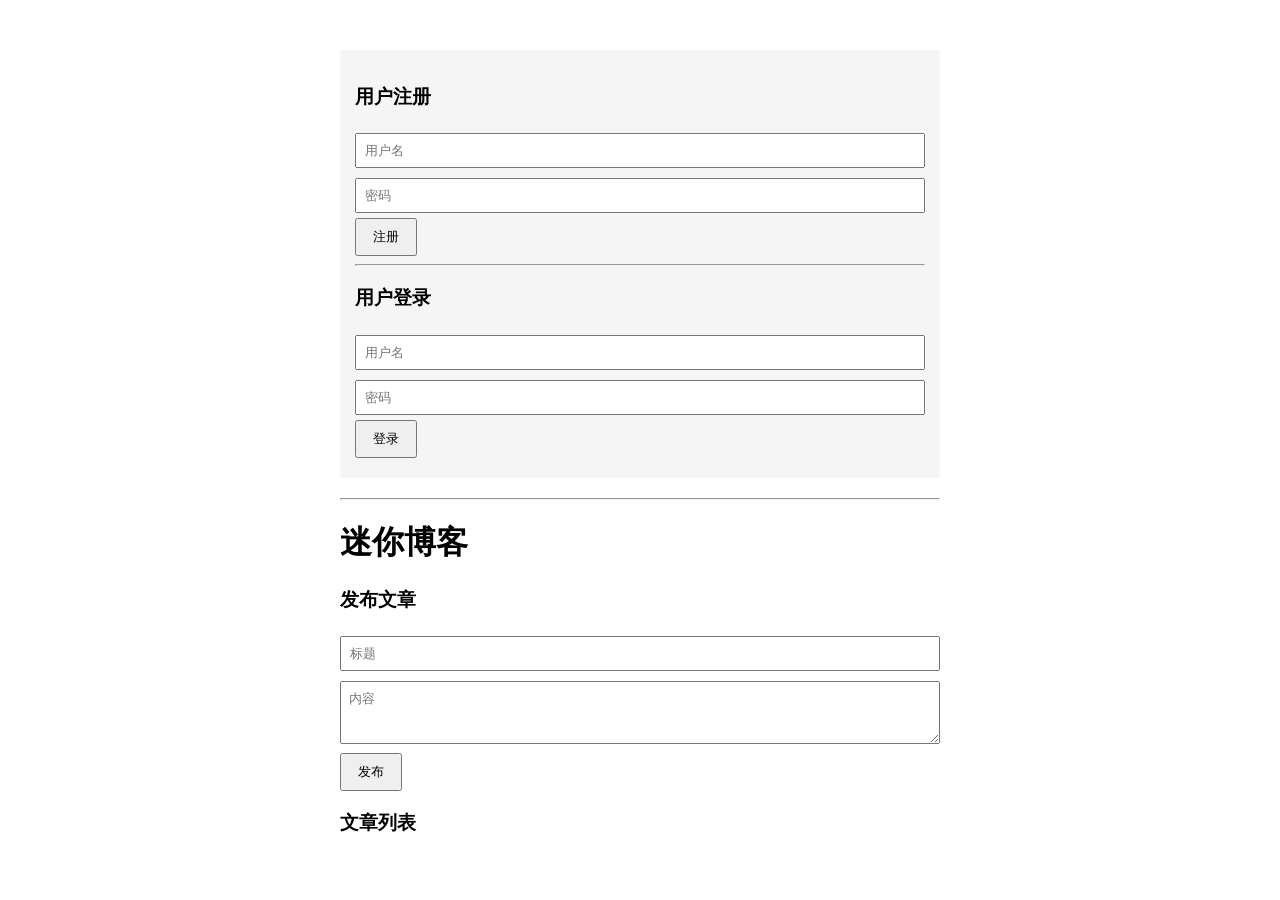
==== Fs/static/index.html @ 0d1f595a "加入了一个测试前端" ====
<!DOCTYPE html>
<html lang="zh">
<head>
    <meta charset="UTF-8">
    <title>迷你博客</title>
    <style>
        body { font-family: sans-serif; max-width: 600px; margin: 50px auto; padding: 0 20px; }
        input, textarea { width: 100%; padding: 8px; margin: 5px 0; box-sizing: border-box; }
        button { padding: 8px 16px; cursor: pointer; margin-right: 5px; }
        .post { border: 1px solid #ddd; padding: 10px; margin: 10px 0; border-radius: 4px; }
        .post h3 { margin: 0 0 5px; }
        #auth-box { background: #f5f5f5; padding: 15px; border-radius: 4px; margin-bottom: 20px; }
        .msg { font-size: 14px; margin: 5px 0; }
    </style>
</head>
<body>
    <!-- 未登录显示 -->
    <div id="auth-box">
        <h3>用户注册</h3>
        <input id="reg_username" placeholder="用户名">
        <input id="reg_password" type="password" placeholder="密码">
        <button onclick="register()">注册</button>
        <p id="reg_msg" class="msg"></p>

        <hr>

        <h3>用户登录</h3>
        <input id="login_username" placeholder="用户名">
        <input id="login_password" type="password" placeholder="密码">
        <button onclick="login()">登录</button>
        <p id="login_msg" class="msg"></p>
    </div>

    <!-- 已登录显示 -->
    <div id="user-box" style="display: none;">
        <p>欢迎，<span id="current_user"></span>！
        <button onclick="logout()">退出</button></p>
    </div>

    <hr>

    <h1>迷你博客</h1>
    <h3>发布文章</h3>
    <input id="title" placeholder="标题">
    <textarea id="content" placeholder="内容" rows="3"></textarea>
    <button onclick="createPost()">发布</button>

    <h3>文章列表</h3>
    <div id="posts"></div>

    <script>
        const API = "http://127.0.0.1:8000";

        // ========== 注册 ==========
        async function register() {
            const username = document.getElementById("reg_username").value;
            const password = document.getElementById("reg_password").value;

            const res = await fetch(`${API}/register`, {
                method: "POST",
                headers: { "Content-Type": "application/json" },
                body: JSON.stringify({ username, password })
            });

            const data = await res.json();
            const msg = document.getElementById("reg_msg");

            if (res.ok) {
                msg.style.color = "green";
                msg.innerText = "注册成功，请登录";
            } else {
                msg.style.color = "red";
                msg.innerText = data.detail || "注册失败";
            }
        }

        // ========== 登录 ==========
        async function login() {
            const username = document.getElementById("login_username").value;
            const password = document.getElementById("login_password").value;

            // OAuth2 标准格式：form-urlencoded
            const formData = new URLSearchParams();
            formData.append("username", username);
            formData.append("password", password);

            const res = await fetch(`${API}/login`, {
                method: "POST",
                headers: { "Content-Type": "application/x-www-form-urlencoded" },
                body: formData
            });

            const data = await res.json();
            const msg = document.getElementById("login_msg");

            if (res.ok) {
                localStorage.setItem("token", data.access_token);
                localStorage.setItem("username", username);
                showUser(username);
                msg.style.color = "green";
                msg.innerText = "登录成功";
            } else {
                msg.style.color = "red";
                msg.innerText = data.detail || "登录失败";
            }
        }

        // ========== 退出 ==========
        function logout() {
            localStorage.removeItem("token");
            localStorage.removeItem("username");
            location.reload();
        }

        // ========== 显示登录状态 ==========
        function showUser(username) {
            document.getElementById("auth-box").style.display = "none";
            document.getElementById("user-box").style.display = "block";
            document.getElementById("current_user").innerText = username;
        }

        // ========== 发布文章（带 Token） ==========
        async function createPost() {
            const token = localStorage.getItem("token");
            if (!token) {
                alert("请先登录");
                return;
            }

            const title = document.getElementById("title").value;
            const content = document.getElementById("content").value;

            const res = await fetch(`${API}/posts`, {
                method: "POST",
                headers: {
                    "Content-Type": "application/json",
                    "Authorization": `Bearer ${token}`
                },
                body: JSON.stringify({ title, content })
            });

            if (res.ok) {
                document.getElementById("title").value = "";
                document.getElementById("content").value = "";
                loadPosts();
            } else {
                const data = await res.json();
                alert("发布失败：" + (data.detail || "未知错误"));
            }
        }

        // ========== 获取文章列表 ==========
        async function loadPosts() {
            const res = await fetch(`${API}/posts`);
            const posts = await res.json();
            const html = posts.map(p => `
                <div class="post">
                    <h3>${p.title}</h3>
                    <p>${p.content}</p>
                    <small>ID: ${p.id}</small>
                </div>
            `).join("");
            document.getElementById("posts").innerHTML = html || "<p>暂无文章</p>";
        }

        // 页面加载时检查登录状态
        const savedUser = localStorage.getItem("username");
        if (savedUser) {
            showUser(savedUser);
        }

        // 加载文章
        loadPosts();
    </script>
</body>
</html>
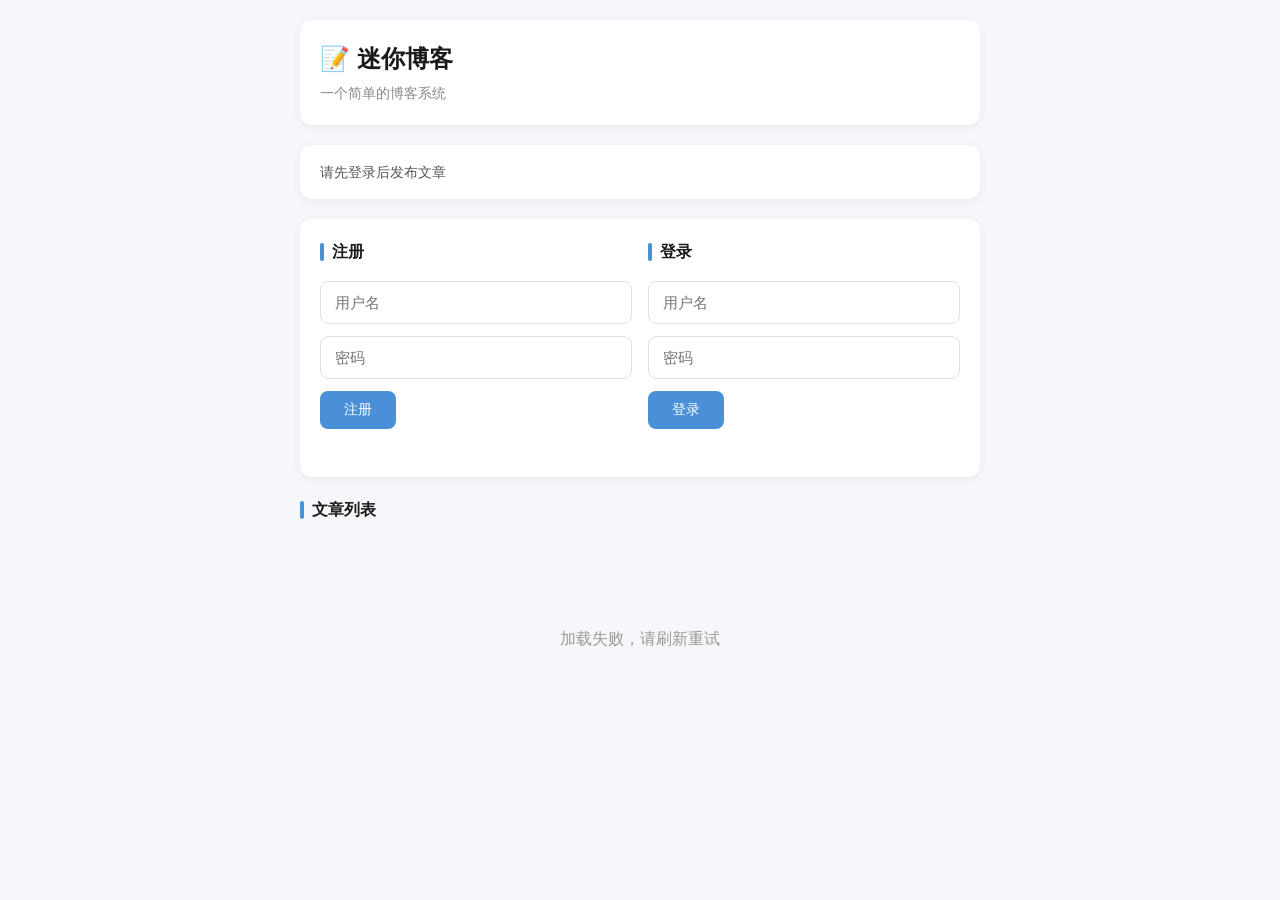
==== commit 4831b588: "更新前端" ====
--- a/Fs/static/index.html
+++ b/Fs/static/index.html
@@ -2,106 +2,379 @@
 <html lang="zh">
 <head>
     <meta charset="UTF-8">
+    <meta name="viewport" content="width=device-width, initial-scale=1.0">
     <title>迷你博客</title>
     <style>
-        body { font-family: sans-serif; max-width: 600px; margin: 50px auto; padding: 0 20px; }
-        input, textarea { width: 100%; padding: 8px; margin: 5px 0; box-sizing: border-box; }
-        button { padding: 8px 16px; cursor: pointer; margin-right: 5px; }
-        .post { border: 1px solid #ddd; padding: 10px; margin: 10px 0; border-radius: 4px; }
-        .post h3 { margin: 0 0 5px; }
-        #auth-box { background: #f5f5f5; padding: 15px; border-radius: 4px; margin-bottom: 20px; }
-        .msg { font-size: 14px; margin: 5px 0; }
+        * { margin: 0; padding: 0; box-sizing: border-box; }
+
+        body {
+            font-family: -apple-system, BlinkMacSystemFont, "Segoe UI", Roboto, sans-serif;
+            background: #f5f7fa;
+            color: #333;
+            line-height: 1.6;
+        }
+
+        .container {
+            max-width: 720px;
+            margin: 0 auto;
+            padding: 20px;
+        }
+
+        /* 头部 */
+        header {
+            background: #fff;
+            border-radius: 12px;
+            padding: 20px;
+            margin-bottom: 20px;
+            box-shadow: 0 2px 8px rgba(0,0,0,0.06);
+        }
+
+        header h1 {
+            font-size: 24px;
+            color: #1a1a1a;
+            margin-bottom: 4px;
+        }
+
+        header p {
+            color: #888;
+            font-size: 14px;
+        }
+
+        /* 用户区域 */
+        .user-bar {
+            background: #fff;
+            border-radius: 12px;
+            padding: 16px 20px;
+            margin-bottom: 20px;
+            box-shadow: 0 2px 8px rgba(0,0,0,0.06);
+            display: flex;
+            justify-content: space-between;
+            align-items: center;
+        }
+
+        .user-info {
+            color: #555;
+            font-size: 14px;
+        }
+
+        .user-info span {
+            font-weight: 600;
+            color: #333;
+        }
+
+        /* 表单卡片 */
+        .card {
+            background: #fff;
+            border-radius: 12px;
+            padding: 20px;
+            margin-bottom: 20px;
+            box-shadow: 0 2px 8px rgba(0,0,0,0.06);
+        }
+
+        .card h3 {
+            font-size: 16px;
+            margin-bottom: 16px;
+            color: #1a1a1a;
+            display: flex;
+            align-items: center;
+            gap: 8px;
+        }
+
+        .card h3::before {
+            content: "";
+            display: inline-block;
+            width: 4px;
+            height: 18px;
+            background: #4a90d9;
+            border-radius: 2px;
+        }
+
+        input, textarea {
+            width: 100%;
+            padding: 12px 14px;
+            border: 1px solid #e0e0e0;
+            border-radius: 8px;
+            font-size: 15px;
+            margin-bottom: 12px;
+            transition: border-color 0.2s;
+        }
+
+        input:focus, textarea:focus {
+            outline: none;
+            border-color: #4a90d9;
+        }
+
+        textarea {
+            resize: vertical;
+            min-height: 80px;
+        }
+
+        .btn {
+            padding: 10px 24px;
+            border: none;
+            border-radius: 8px;
+            font-size: 14px;
+            cursor: pointer;
+            transition: all 0.2s;
+        }
+
+        .btn-primary {
+            background: #4a90d9;
+            color: #fff;
+        }
+
+        .btn-primary:hover {
+            background: #3a7bc8;
+        }
+
+        .btn-danger {
+            background: #fff;
+            color: #e74c3c;
+            border: 1px solid #e0e0e0;
+        }
+
+        .btn-danger:hover {
+            background: #fdf2f2;
+            border-color: #e74c3c;
+        }
+
+        .btn-small {
+            padding: 6px 14px;
+            font-size: 13px;
+        }
+
+        .msg {
+            font-size: 13px;
+            margin-top: 8px;
+            min-height: 20px;
+        }
+
+        .msg.success { color: #27ae60; }
+        .msg.error { color: #e74c3c; }
+
+        /* 双栏表单 */
+        .form-row {
+            display: grid;
+            grid-template-columns: 1fr 1fr;
+            gap: 16px;
+        }
+
+        @media (max-width: 480px) {
+            .form-row { grid-template-columns: 1fr; }
+        }
+
+        /* 文章列表 */
+        .post {
+            background: #fff;
+            border-radius: 12px;
+            padding: 20px;
+            margin-bottom: 16px;
+            box-shadow: 0 2px 8px rgba(0,0,0,0.06);
+            transition: transform 0.15s, box-shadow 0.15s;
+        }
+
+        .post:hover {
+            transform: translateY(-2px);
+            box-shadow: 0 4px 16px rgba(0,0,0,0.1);
+        }
+
+        .post-header {
+            display: flex;
+            justify-content: space-between;
+            align-items: flex-start;
+            margin-bottom: 10px;
+        }
+
+        .post-title {
+            font-size: 18px;
+            font-weight: 600;
+            color: #1a1a1a;
+            line-height: 1.4;
+        }
+
+        .post-content {
+            color: #555;
+            font-size: 15px;
+            line-height: 1.7;
+            margin-bottom: 12px;
+        }
+
+        .post-meta {
+            display: flex;
+            justify-content: space-between;
+            align-items: center;
+            font-size: 13px;
+            color: #999;
+        }
+
+        .empty {
+            text-align: center;
+            padding: 60px 20px;
+            color: #999;
+        }
+
+        .empty-icon {
+            font-size: 48px;
+            margin-bottom: 12px;
+        }
+
+        /* 隐藏 */
+        .hidden { display: none !important; }
     </style>
 </head>
 <body>
-    <!-- 未登录显示 -->
-    <div id="auth-box">
-        <h3>用户注册</h3>
-        <input id="reg_username" placeholder="用户名">
-        <input id="reg_password" type="password" placeholder="密码">
-        <button onclick="register()">注册</button>
-        <p id="reg_msg" class="msg"></p>
-
-        <hr>
-
-        <h3>用户登录</h3>
-        <input id="login_username" placeholder="用户名">
-        <input id="login_password" type="password" placeholder="密码">
-        <button onclick="login()">登录</button>
-        <p id="login_msg" class="msg"></p>
+    <div class="container">
+        <!-- 头部 -->
+        <header>
+            <h1>📝 迷你博客</h1>
+            <p>一个简单的博客系统</p>
+        </header>
+
+        <!-- 用户状态栏 -->
+        <div class="user-bar" id="user-bar">
+            <div class="user-info" id="user-info">
+                请先登录后发布文章
+            </div>
+            <div>
+                <button class="btn btn-danger btn-small hidden" id="btn-logout" onclick="logout()">退出</button>
+            </div>
+        </div>
+
+        <!-- 注册/登录 -->
+        <div class="card" id="auth-card">
+            <div class="form-row">
+                <div>
+                    <h3>注册</h3>
+                    <input id="reg-username" placeholder="用户名">
+                    <input id="reg-password" type="password" placeholder="密码">
+                    <button class="btn btn-primary" onclick="register()">注册</button>
+                    <p class="msg" id="reg-msg"></p>
+                </div>
+                <div>
+                    <h3>登录</h3>
+                    <input id="login-username" placeholder="用户名">
+                    <input id="login-password" type="password" placeholder="密码">
+                    <button class="btn btn-primary" onclick="login()">登录</button>
+                    <p class="msg" id="login-msg"></p>
+                </div>
+            </div>
+        </div>
+
+        <!-- 发布文章 -->
+        <div class="card hidden" id="post-card">
+            <h3>发布文章</h3>
+            <input id="post-title" placeholder="文章标题">
+            <textarea id="post-content" placeholder="文章内容..."></textarea>
+            <button class="btn btn-primary" onclick="createPost()">发布</button>
+        </div>
+
+        <!-- 文章列表 -->
+        <div>
+            <div class="card" style="background: transparent; box-shadow: none; padding: 0 0 8px;">
+                <h3>文章列表</h3>
+            </div>
+            <div id="posts"></div>
+        </div>
     </div>
-
-    <!-- 已登录显示 -->
-    <div id="user-box" style="display: none;">
-        <p>欢迎，<span id="current_user"></span>！
-        <button onclick="logout()">退出</button></p>
-    </div>
-
-    <hr>
-
-    <h1>迷你博客</h1>
-    <h3>发布文章</h3>
-    <input id="title" placeholder="标题">
-    <textarea id="content" placeholder="内容" rows="3"></textarea>
-    <button onclick="createPost()">发布</button>
-
-    <h3>文章列表</h3>
-    <div id="posts"></div>
 
     <script>
         const API = "http://127.0.0.1:8000";
 
+        // ========== 工具函数 ==========
+        function $(id) { return document.getElementById(id); }
+
+        function showMsg(id, text, isError) {
+            const el = $(id);
+            el.textContent = text;
+            el.className = "msg " + (isError ? "error" : "success");
+        }
+
+        function getToken() { return localStorage.getItem("token"); }
+        function getUsername() { return localStorage.getItem("username"); }
+
+        // ========== 更新 UI 状态 ==========
+        function updateUI() {
+            const token = getToken();
+            const username = getUsername();
+
+            if (token && username) {
+                // 已登录
+                $("auth-card").classList.add("hidden");
+                $("post-card").classList.remove("hidden");
+                $("btn-logout").classList.remove("hidden");
+                $("user-info").innerHTML = `欢迎，<span>${username}</span>！`;
+            } else {
+                // 未登录
+                $("auth-card").classList.remove("hidden");
+                $("post-card").classList.add("hidden");
+                $("btn-logout").classList.add("hidden");
+                $("user-info").textContent = "请先登录后发布文章";
+            }
+        }
+
         // ========== 注册 ==========
         async function register() {
-            const username = document.getElementById("reg_username").value;
-            const password = document.getElementById("reg_password").value;
-
-            const res = await fetch(`${API}/register`, {
-                method: "POST",
-                headers: { "Content-Type": "application/json" },
-                body: JSON.stringify({ username, password })
-            });
-
-            const data = await res.json();
-            const msg = document.getElementById("reg_msg");
-
-            if (res.ok) {
-                msg.style.color = "green";
-                msg.innerText = "注册成功，请登录";
-            } else {
-                msg.style.color = "red";
-                msg.innerText = data.detail || "注册失败";
+            const username = $("reg-username").value.trim();
+            const password = $("reg-password").value;
+
+            if (!username || !password) {
+                showMsg("reg-msg", "请填写完整", true);
+                return;
+            }
+
+            try {
+                const res = await fetch(`${API}/register`, {
+                    method: "POST",
+                    headers: { "Content-Type": "application/json" },
+                    body: JSON.stringify({ username, password })
+                });
+                const data = await res.json();
+
+                if (res.ok) {
+                    showMsg("reg-msg", "注册成功，请登录", false);
+                    $("reg-username").value = "";
+                    $("reg-password").value = "";
+                } else {
+                    showMsg("reg-msg", data.detail || "注册失败", true);
+                }
+            } catch (e) {
+                showMsg("reg-msg", "网络错误", true);
             }
         }
 
         // ========== 登录 ==========
         async function login() {
-            const username = document.getElementById("login_username").value;
-            const password = document.getElementById("login_password").value;
-
-            // OAuth2 标准格式：form-urlencoded
-            const formData = new URLSearchParams();
-            formData.append("username", username);
-            formData.append("password", password);
-
-            const res = await fetch(`${API}/login`, {
-                method: "POST",
-                headers: { "Content-Type": "application/x-www-form-urlencoded" },
-                body: formData
-            });
-
-            const data = await res.json();
-            const msg = document.getElementById("login_msg");
-
-            if (res.ok) {
-                localStorage.setItem("token", data.access_token);
-                localStorage.setItem("username", username);
-                showUser(username);
-                msg.style.color = "green";
-                msg.innerText = "登录成功";
-            } else {
-                msg.style.color = "red";
-                msg.innerText = data.detail || "登录失败";
+            const username = $("login-username").value.trim();
+            const password = $("login-password").value;
+
+            if (!username || !password) {
+                showMsg("login-msg", "请填写完整", true);
+                return;
+            }
+
+            try {
+                const formData = new URLSearchParams();
+                formData.append("username", username);
+                formData.append("password", password);
+
+                const res = await fetch(`${API}/login`, {
+                    method: "POST",
+                    headers: { "Content-Type": "application/x-www-form-urlencoded" },
+                    body: formData
+                });
+                const data = await res.json();
+
+                if (res.ok) {
+                    localStorage.setItem("token", data.access_token);
+                    localStorage.setItem("username", username);
+                    showMsg("login-msg", "登录成功", false);
+                    updateUI();
+                    loadPosts();
+                } else {
+                    showMsg("login-msg", data.detail || "登录失败", true);
+                }
+            } catch (e) {
+                showMsg("login-msg", "网络错误", true);
             }
         }
 
@@ -109,67 +382,108 @@
         function logout() {
             localStorage.removeItem("token");
             localStorage.removeItem("username");
-            location.reload();
-        }
-
-        // ========== 显示登录状态 ==========
-        function showUser(username) {
-            document.getElementById("auth-box").style.display = "none";
-            document.getElementById("user-box").style.display = "block";
-            document.getElementById("current_user").innerText = username;
-        }
-
-        // ========== 发布文章（带 Token） ==========
+            updateUI();
+            loadPosts();
+        }
+
+        // ========== 发布文章 ==========
         async function createPost() {
-            const token = localStorage.getItem("token");
-            if (!token) {
-                alert("请先登录");
-                return;
-            }
-
-            const title = document.getElementById("title").value;
-            const content = document.getElementById("content").value;
-
-            const res = await fetch(`${API}/posts`, {
-                method: "POST",
-                headers: {
-                    "Content-Type": "application/json",
-                    "Authorization": `Bearer ${token}`
-                },
-                body: JSON.stringify({ title, content })
-            });
-
-            if (res.ok) {
-                document.getElementById("title").value = "";
-                document.getElementById("content").value = "";
-                loadPosts();
-            } else {
-                const data = await res.json();
-                alert("发布失败：" + (data.detail || "未知错误"));
-            }
-        }
-
-        // ========== 获取文章列表 ==========
+            const title = $("post-title").value.trim();
+            const content = $("post-content").value.trim();
+            const token = getToken();
+
+            if (!token) { alert("请先登录"); return; }
+            if (!title) { alert("请输入标题"); return; }
+
+            try {
+                const res = await fetch(`${API}/posts`, {
+                    method: "POST",
+                    headers: {
+                        "Content-Type": "application/json",
+                        "Authorization": `Bearer ${token}`
+                    },
+                    body: JSON.stringify({ title, content })
+                });
+
+                if (res.ok) {
+                    $("post-title").value = "";
+                    $("post-content").value = "";
+                    loadPosts();
+                } else {
+                    const data = await res.json();
+                    alert("发布失败：" + (data.detail || "未知错误"));
+                }
+            } catch (e) {
+                alert("网络错误");
+            }
+        }
+
+        // ========== 删除文章 ==========
+        async function deletePost(id) {
+            if (!confirm("确定删除这篇文章？")) return;
+            const token = getToken();
+            if (!token) { alert("请先登录"); return; }
+
+            try {
+                const res = await fetch(`${API}/posts/${id}`, {
+                    method: "DELETE",
+                    headers: { "Authorization": `Bearer ${token}` }
+                });
+
+                if (res.ok) {
+                    loadPosts();
+                } else {
+                    alert("删除失败");
+                }
+            } catch (e) {
+                alert("网络错误");
+            }
+        }
+
+        // ========== 加载文章 ==========
         async function loadPosts() {
-            const res = await fetch(`${API}/posts`);
-            const posts = await res.json();
-            const html = posts.map(p => `
-                <div class="post">
-                    <h3>${p.title}</h3>
-                    <p>${p.content}</p>
-                    <small>ID: ${p.id}</small>
-                </div>
-            `).join("");
-            document.getElementById("posts").innerHTML = html || "<p>暂无文章</p>";
-        }
-
-        // 页面加载时检查登录状态
-        const savedUser = localStorage.getItem("username");
-        if (savedUser) {
-            showUser(savedUser);
-        }
-
-        // 加载文章
+            try {
+                const res = await fetch(`${API}/posts`);
+                const posts = await res.json();
+                const container = $("posts");
+
+                if (posts.length === 0) {
+                    container.innerHTML = `
+                        <div class="empty">
+                            <div class="empty-icon">📝</div>
+                            <p>还没有文章，登录后发布第一篇吧</p>
+                        </div>
+                    `;
+                    return;
+                }
+
+                const token = getToken();
+                container.innerHTML = posts.map(p => `
+                    <div class="post">
+                        <div class="post-header">
+                            <div class="post-title">${escapeHtml(p.title)}</div>
+                            ${token ? `<button class="btn btn-danger btn-small" onclick="deletePost(${p.id})">删除</button>` : ''}
+                        </div>
+                        <div class="post-content">${escapeHtml(p.content)}</div>
+                        <div class="post-meta">
+                            <span>ID: ${p.id}</span>
+                        </div>
+                    </div>
+                `).join("");
+            } catch (e) {
+                $("posts").innerHTML = `<div class="empty"><p>加载失败，请刷新重试</p></div>`;
+            }
+        }
+
+        // 防 XSS
+        function escapeHtml(text) {
+            const div = document.createElement("div");
+            div.textContent = text;
+            return div.innerHTML;
+        }
+
+        // 初始化
+        updateUI();
         loadPosts();
     </script>
 </body>
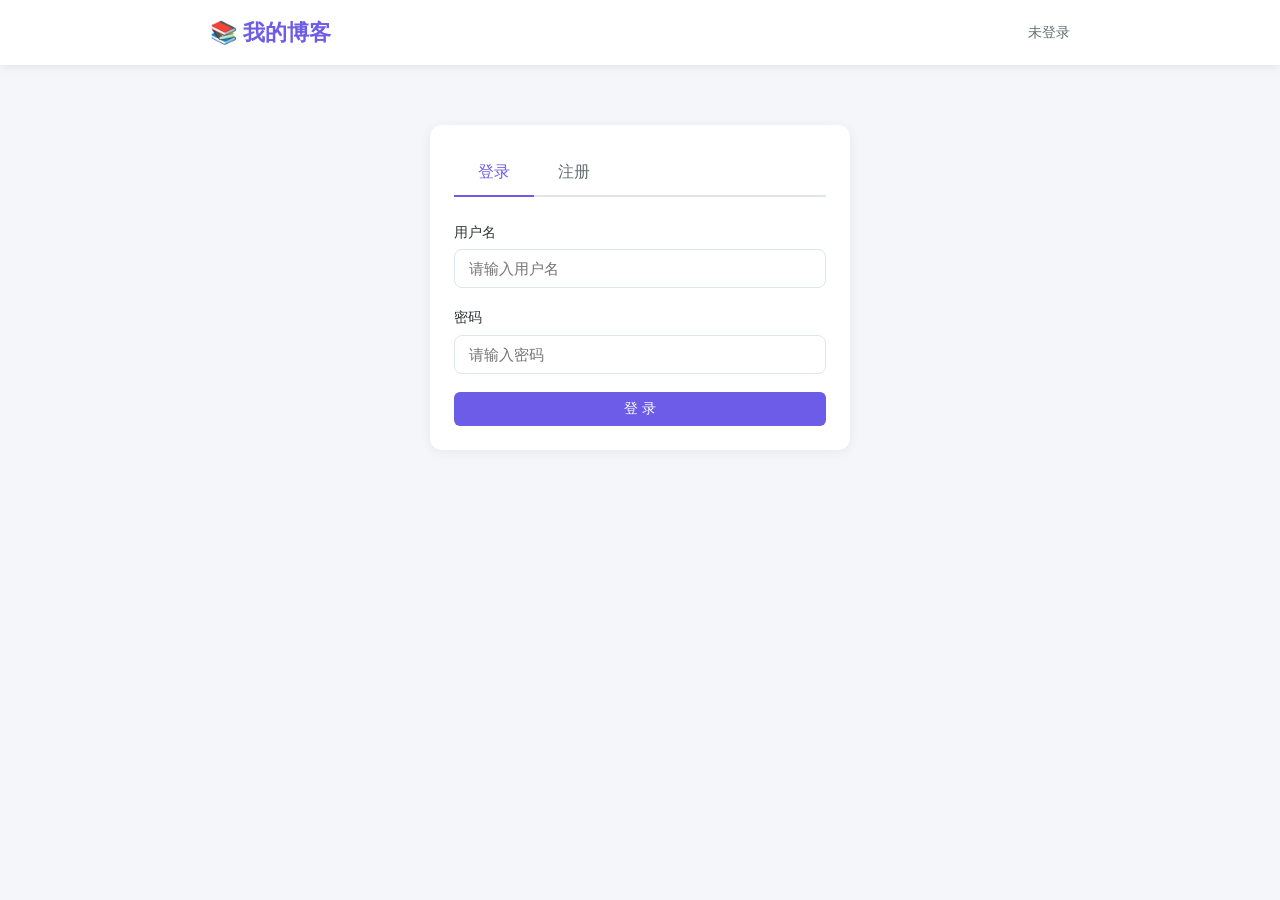
==== commit 7b4a9b4f: "修复了文件无法删除的BUG" ====
--- a/Fs/static/index.html
+++ b/Fs/static/index.html
@@ -1,490 +1,811 @@
 <!DOCTYPE html>
-<html lang="zh">
+<html lang="zh-CN">
 <head>
     <meta charset="UTF-8">
     <meta name="viewport" content="width=device-width, initial-scale=1.0">
-    <title>迷你博客</title>
+    <title>博客系统</title>
     <style>
         * { margin: 0; padding: 0; box-sizing: border-box; }
-
         body {
-            font-family: -apple-system, BlinkMacSystemFont, "Segoe UI", Roboto, sans-serif;
-            background: #f5f7fa;
-            color: #333;
+            font-family: -apple-system, BlinkMacSystemFont, 'Segoe UI', Roboto, 'Helvetica Neue', Arial, sans-serif;
+            background: #f5f6fa;
+            color: #2d3436;
             line-height: 1.6;
         }
-
-        .container {
-            max-width: 720px;
+        .container { max-width: 900px; margin: 0 auto; padding: 20px; }
+
+        .navbar {
+            background: #fff;
+            box-shadow: 0 2px 8px rgba(0,0,0,0.08);
+            padding: 15px 0;
+            position: sticky;
+            top: 0;
+            z-index: 100;
+        }
+        .navbar-inner {
+            max-width: 900px;
             margin: 0 auto;
-            padding: 20px;
-        }
-
-        /* 头部 */
-        header {
-            background: #fff;
-            border-radius: 12px;
-            padding: 20px;
-            margin-bottom: 20px;
-            box-shadow: 0 2px 8px rgba(0,0,0,0.06);
-        }
-
-        header h1 {
-            font-size: 24px;
-            color: #1a1a1a;
-            margin-bottom: 4px;
-        }
-
-        header p {
-            color: #888;
-            font-size: 14px;
-        }
-
-        /* 用户区域 */
-        .user-bar {
-            background: #fff;
-            border-radius: 12px;
-            padding: 16px 20px;
-            margin-bottom: 20px;
-            box-shadow: 0 2px 8px rgba(0,0,0,0.06);
+            padding: 0 20px;
             display: flex;
             justify-content: space-between;
             align-items: center;
         }
-
-        .user-info {
-            color: #555;
+        .logo {
+            font-size: 22px;
+            font-weight: 700;
+            color: #6c5ce7;
+            cursor: pointer;
+        }
+        .nav-user {
+            display: flex;
+            align-items: center;
+            gap: 15px;
             font-size: 14px;
-        }
-
-        .user-info span {
-            font-weight: 600;
-            color: #333;
-        }
-
-        /* 表单卡片 */
+            color: #636e72;
+        }
+        .btn {
+            padding: 8px 18px;
+            border: none;
+            border-radius: 6px;
+            cursor: pointer;
+            font-size: 14px;
+            transition: all 0.2s;
+            text-decoration: none;
+            display: inline-block;
+        }
+        .btn-primary {
+            background: #6c5ce7;
+            color: white;
+        }
+        .btn-primary:hover { background: #5b4cdb; }
+        .btn-primary:disabled {
+            background: #a29bfe;
+            cursor: not-allowed;
+        }
+        .btn-danger {
+            background: #ff7675;
+            color: white;
+        }
+        .btn-danger:hover { background: #e84393; }
+        .btn-secondary {
+            background: #dfe6e9;
+            color: #2d3436;
+        }
+        .btn-secondary:hover { background: #b2bec3; }
+        .btn-sm { padding: 5px 12px; font-size: 13px; }
+
         .card {
             background: #fff;
             border-radius: 12px;
-            padding: 20px;
+            padding: 24px;
+            box-shadow: 0 2px 12px rgba(0,0,0,0.06);
             margin-bottom: 20px;
-            box-shadow: 0 2px 8px rgba(0,0,0,0.06);
-        }
-
-        .card h3 {
+        }
+        .card-title {
+            font-size: 20px;
+            font-weight: 600;
+            margin-bottom: 8px;
+            color: #2d3436;
+        }
+        .card-meta {
+            font-size: 13px;
+            color: #b2bec3;
+            margin-bottom: 12px;
+        }
+        .card-content {
+            color: #636e72;
+            line-height: 1.8;
+            white-space: pre-wrap;
+        }
+
+        .form-group { margin-bottom: 18px; }
+        .form-label {
+            display: block;
+            margin-bottom: 6px;
+            font-size: 14px;
+            font-weight: 500;
+            color: #2d3436;
+        }
+        .form-input, .form-textarea {
+            width: 100%;
+            padding: 10px 14px;
+            border: 1px solid #dfe6e9;
+            border-radius: 8px;
+            font-size: 15px;
+            transition: border 0.2s;
+            font-family: inherit;
+        }
+        .form-input:focus, .form-textarea:focus {
+            outline: none;
+            border-color: #6c5ce7;
+        }
+        .form-textarea {
+            resize: vertical;
+            min-height: 120px;
+        }
+        .error-msg {
+            color: #e84393;
+            font-size: 13px;
+            margin-top: 6px;
+        }
+        .success-msg {
+            color: #00b894;
+            font-size: 13px;
+            margin-top: 6px;
+        }
+
+        .post-item {
+            background: #fff;
+            border-radius: 12px;
+            padding: 20px 24px;
+            margin-bottom: 16px;
+            box-shadow: 0 2px 8px rgba(0,0,0,0.04);
+            cursor: pointer;
+            transition: transform 0.2s, box-shadow 0.2s;
+        }
+        .post-item:hover {
+            transform: translateY(-2px);
+            box-shadow: 0 4px 16px rgba(0,0,0,0.08);
+        }
+        .post-item-title {
+            font-size: 18px;
+            font-weight: 600;
+            margin-bottom: 6px;
+            color: #2d3436;
+        }
+        .post-item-meta {
+            font-size: 13px;
+            color: #b2bec3;
+        }
+        .post-item-preview {
+            margin-top: 10px;
+            color: #636e72;
+            font-size: 14px;
+            line-height: 1.6;
+            display: -webkit-box;
+            -webkit-line-clamp: 2;
+            -webkit-box-orient: vertical;
+            overflow: hidden;
+        }
+
+        .image-grid {
+            display: grid;
+            grid-template-columns: repeat(auto-fill, minmax(150px, 1fr));
+            gap: 12px;
+            margin-top: 16px;
+        }
+        .image-item {
+            position: relative;
+            border-radius: 8px;
+            overflow: hidden;
+            aspect-ratio: 1;
+            background: #f5f6fa;
+        }
+        .image-item img {
+            width: 100%;
+            height: 100%;
+            object-fit: cover;
+            cursor: zoom-in;
+        }
+        .image-delete {
+            position: absolute;
+            top: 6px;
+            right: 6px;
+            background: rgba(0,0,0,0.6);
+            color: white;
+            border: none;
+            width: 24px;
+            height: 24px;
+            border-radius: 50%;
+            cursor: pointer;
             font-size: 16px;
-            margin-bottom: 16px;
-            color: #1a1a1a;
+            line-height: 1;
             display: flex;
             align-items: center;
-            gap: 8px;
-        }
-
-        .card h3::before {
-            content: "";
-            display: inline-block;
-            width: 4px;
-            height: 18px;
-            background: #4a90d9;
-            border-radius: 2px;
-        }
-
-        input, textarea {
-            width: 100%;
-            padding: 12px 14px;
-            border: 1px solid #e0e0e0;
-            border-radius: 8px;
-            font-size: 15px;
-            margin-bottom: 12px;
-            transition: border-color 0.2s;
-        }
-
-        input:focus, textarea:focus {
-            outline: none;
-            border-color: #4a90d9;
-        }
-
-        textarea {
-            resize: vertical;
-            min-height: 80px;
-        }
-
-        .btn {
-            padding: 10px 24px;
-            border: none;
-            border-radius: 8px;
-            font-size: 14px;
+            justify-content: center;
+        }
+        .upload-area {
+            border: 2px dashed #dfe6e9;
+            border-radius: 12px;
+            padding: 30px;
+            text-align: center;
             cursor: pointer;
             transition: all 0.2s;
-        }
-
-        .btn-primary {
-            background: #4a90d9;
-            color: #fff;
-        }
-
-        .btn-primary:hover {
-            background: #3a7bc8;
-        }
-
-        .btn-danger {
-            background: #fff;
-            color: #e74c3c;
-            border: 1px solid #e0e0e0;
-        }
-
-        .btn-danger:hover {
-            background: #fdf2f2;
-            border-color: #e74c3c;
-        }
-
-        .btn-small {
-            padding: 6px 14px;
-            font-size: 13px;
-        }
-
-        .msg {
-            font-size: 13px;
-            margin-top: 8px;
-            min-height: 20px;
-        }
-
-        .msg.success { color: #27ae60; }
-        .msg.error { color: #e74c3c; }
-
-        /* 双栏表单 */
-        .form-row {
-            display: grid;
-            grid-template-columns: 1fr 1fr;
-            gap: 16px;
-        }
-
-        @media (max-width: 480px) {
-            .form-row { grid-template-columns: 1fr; }
-        }
-
-        /* 文章列表 */
-        .post {
-            background: #fff;
+            margin-top: 16px;
+            position: relative;
+        }
+        .upload-area:hover {
+            border-color: #6c5ce7;
+            background: #f8f9ff;
+        }
+        .upload-area input { display: none; }
+        .upload-hint {
+            color: #b2bec3;
+            font-size: 14px;
+        }
+        .upload-loading {
+            position: absolute;
+            top: 0; left: 0; right: 0; bottom: 0;
+            background: rgba(255,255,255,0.9);
+            display: flex;
+            align-items: center;
+            justify-content: center;
             border-radius: 12px;
-            padding: 20px;
-            margin-bottom: 16px;
-            box-shadow: 0 2px 8px rgba(0,0,0,0.06);
-            transition: transform 0.15s, box-shadow 0.15s;
-        }
-
-        .post:hover {
-            transform: translateY(-2px);
-            box-shadow: 0 4px 16px rgba(0,0,0,0.1);
-        }
-
-        .post-header {
+            color: #6c5ce7;
+            font-weight: 500;
+        }
+
+        .page { display: none; animation: fadeIn 0.3s; }
+        .page.active { display: block; }
+        @keyframes fadeIn {
+            from { opacity: 0; transform: translateY(10px); }
+            to { opacity: 1; transform: translateY(0); }
+        }
+
+        .empty-state {
+            text-align: center;
+            padding: 60px 20px;
+            color: #b2bec3;
+        }
+        .empty-state-icon {
+            font-size: 48px;
+            margin-bottom: 12px;
+        }
+
+        .tabs {
             display: flex;
-            justify-content: space-between;
-            align-items: flex-start;
-            margin-bottom: 10px;
-        }
-
-        .post-title {
-            font-size: 18px;
-            font-weight: 600;
-            color: #1a1a1a;
-            line-height: 1.4;
-        }
-
-        .post-content {
-            color: #555;
-            font-size: 15px;
-            line-height: 1.7;
-            margin-bottom: 12px;
-        }
-
-        .post-meta {
+            gap: 0;
+            margin-bottom: 24px;
+            border-bottom: 2px solid #dfe6e9;
+        }
+        .tab {
+            padding: 10px 24px;
+            cursor: pointer;
+            border-bottom: 2px solid transparent;
+            margin-bottom: -2px;
+            color: #636e72;
+            font-weight: 500;
+        }
+        .tab.active {
+            color: #6c5ce7;
+            border-bottom-color: #6c5ce7;
+        }
+
+        .action-bar {
             display: flex;
+            gap: 10px;
+            margin-bottom: 20px;
             justify-content: space-between;
             align-items: center;
-            font-size: 13px;
-            color: #999;
-        }
-
-        .empty {
-            text-align: center;
-            padding: 60px 20px;
-            color: #999;
-        }
-
-        .empty-icon {
-            font-size: 48px;
-            margin-bottom: 12px;
-        }
-
-        /* 隐藏 */
-        .hidden { display: none !important; }
+        }
+
+        @media (max-width: 600px) {
+            .container { padding: 12px; }
+            .card { padding: 16px; }
+            .image-grid { grid-template-columns: repeat(3, 1fr); }
+        }
     </style>
 </head>
 <body>
-    <div class="container">
-        <!-- 头部 -->
-        <header>
-            <h1>📝 迷你博客</h1>
-            <p>一个简单的博客系统</p>
-        </header>
-
-        <!-- 用户状态栏 -->
-        <div class="user-bar" id="user-bar">
-            <div class="user-info" id="user-info">
-                请先登录后发布文章
-            </div>
-            <div>
-                <button class="btn btn-danger btn-small hidden" id="btn-logout" onclick="logout()">退出</button>
-            </div>
-        </div>
-
-        <!-- 注册/登录 -->
-        <div class="card" id="auth-card">
-            <div class="form-row">
-                <div>
-                    <h3>注册</h3>
-                    <input id="reg-username" placeholder="用户名">
-                    <input id="reg-password" type="password" placeholder="密码">
-                    <button class="btn btn-primary" onclick="register()">注册</button>
-                    <p class="msg" id="reg-msg"></p>
-                </div>
-                <div>
-                    <h3>登录</h3>
-                    <input id="login-username" placeholder="用户名">
-                    <input id="login-password" type="password" placeholder="密码">
-                    <button class="btn btn-primary" onclick="login()">登录</button>
-                    <p class="msg" id="login-msg"></p>
-                </div>
-            </div>
-        </div>
-
-        <!-- 发布文章 -->
-        <div class="card hidden" id="post-card">
-            <h3>发布文章</h3>
-            <input id="post-title" placeholder="文章标题">
-            <textarea id="post-content" placeholder="文章内容..."></textarea>
-            <button class="btn btn-primary" onclick="createPost()">发布</button>
-        </div>
-
-        <!-- 文章列表 -->
-        <div>
-            <div class="card" style="background: transparent; box-shadow: none; padding: 0 0 8px;">
-                <h3>文章列表</h3>
-            </div>
-            <div id="posts"></div>
+
+<div class="navbar">
+    <div class="navbar-inner">
+        <div class="logo" onclick="showPage('list')">📚 我的博客</div>
+        <div class="nav-user" id="navUser">
+            <span>加载中...</span>
         </div>
     </div>
-
-    <script>
-        const API = "http://127.0.0.1:8000";
-
-        // ========== 工具函数 ==========
-        function $(id) { return document.getElementById(id); }
-
-        function showMsg(id, text, isError) {
-            const el = $(id);
-            el.textContent = text;
-            el.className = "msg " + (isError ? "error" : "success");
-        }
-
-        function getToken() { return localStorage.getItem("token"); }
-        function getUsername() { return localStorage.getItem("username"); }
-
-        // ========== 更新 UI 状态 ==========
-        function updateUI() {
-            const token = getToken();
-            const username = getUsername();
-
-            if (token && username) {
-                // 已登录
-                $("auth-card").classList.add("hidden");
-                $("post-card").classList.remove("hidden");
-                $("btn-logout").classList.remove("hidden");
-                $("user-info").innerHTML = `欢迎，<span>${username}</span>！`;
-            } else {
-                // 未登录
-                $("auth-card").classList.remove("hidden");
-                $("post-card").classList.add("hidden");
-                $("btn-logout").classList.add("hidden");
-                $("user-info").textContent = "请先登录后发布文章";
-            }
-        }
-
-        // ========== 注册 ==========
-        async function register() {
-            const username = $("reg-username").value.trim();
-            const password = $("reg-password").value;
-
-            if (!username || !password) {
-                showMsg("reg-msg", "请填写完整", true);
-                return;
-            }
-
-            try {
-                const res = await fetch(`${API}/register`, {
-                    method: "POST",
-                    headers: { "Content-Type": "application/json" },
-                    body: JSON.stringify({ username, password })
-                });
-                const data = await res.json();
-
-                if (res.ok) {
-                    showMsg("reg-msg", "注册成功，请登录", false);
-                    $("reg-username").value = "";
-                    $("reg-password").value = "";
-                } else {
-                    showMsg("reg-msg", data.detail || "注册失败", true);
-                }
-            } catch (e) {
-                showMsg("reg-msg", "网络错误", true);
-            }
-        }
-
-        // ========== 登录 ==========
-        async function login() {
-            const username = $("login-username").value.trim();
-            const password = $("login-password").value;
-
-            if (!username || !password) {
-                showMsg("login-msg", "请填写完整", true);
-                return;
-            }
-
-            try {
-                const formData = new URLSearchParams();
-                formData.append("username", username);
-                formData.append("password", password);
-
-                const res = await fetch(`${API}/login`, {
-                    method: "POST",
-                    headers: { "Content-Type": "application/x-www-form-urlencoded" },
-                    body: formData
-                });
-                const data = await res.json();
-
-                if (res.ok) {
-                    localStorage.setItem("token", data.access_token);
-                    localStorage.setItem("username", username);
-                    showMsg("login-msg", "登录成功", false);
-                    updateUI();
-                    loadPosts();
-                } else {
-                    showMsg("login-msg", data.detail || "登录失败", true);
-                }
-            } catch (e) {
-                showMsg("login-msg", "网络错误", true);
-            }
-        }
-
-        // ========== 退出 ==========
-        function logout() {
-            localStorage.removeItem("token");
-            localStorage.removeItem("username");
-            updateUI();
-            loadPosts();
-        }
-
-        // ========== 发布文章 ==========
-        async function createPost() {
-            const title = $("post-title").value.trim();
-            const content = $("post-content").value.trim();
-            const token = getToken();
-
-            if (!token) { alert("请先登录"); return; }
-            if (!title) { alert("请输入标题"); return; }
-
-            try {
-                const res = await fetch(`${API}/posts`, {
-                    method: "POST",
-                    headers: {
-                        "Content-Type": "application/json",
-                        "Authorization": `Bearer ${token}`
-                    },
-                    body: JSON.stringify({ title, content })
-                });
-
-                if (res.ok) {
-                    $("post-title").value = "";
-                    $("post-content").value = "";
-                    loadPosts();
-                } else {
-                    const data = await res.json();
-                    alert("发布失败：" + (data.detail || "未知错误"));
-                }
-            } catch (e) {
-                alert("网络错误");
-            }
-        }
-
-        // ========== 删除文章 ==========
-        async function deletePost(id) {
-            if (!confirm("确定删除这篇文章？")) return;
-            const token = getToken();
-            if (!token) { alert("请先登录"); return; }
-
-            try {
-                const res = await fetch(`${API}/posts/${id}`, {
-                    method: "DELETE",
-                    headers: { "Authorization": `Bearer ${token}` }
-                });
-
-                if (res.ok) {
-                    loadPosts();
-                } else {
-                    alert("删除失败");
-                }
-            } catch (e) {
-                alert("网络错误");
-            }
-        }
-
-        // ========== 加载文章 ==========
-        async function loadPosts() {
-            try {
-                const res = await fetch(`${API}/posts`);
-                const posts = await res.json();
-                const container = $("posts");
-
-                if (posts.length === 0) {
-                    container.innerHTML = `
-                        <div class="empty">
-                            <div class="empty-icon">📝</div>
-                            <p>还没有文章，登录后发布第一篇吧</p>
-                        </div>
-                    `;
-                    return;
-                }
-
-                const token = getToken();
-                container.innerHTML = posts.map(p => `
-                    <div class="post">
-                        <div class="post-header">
-                            <div class="post-title">${escapeHtml(p.title)}</div>
-                            ${token ? `<button class="btn btn-danger btn-small" onclick="deletePost(${p.id})">删除</button>` : ''}
-                        </div>
-                        <div class="post-content">${escapeHtml(p.content)}</div>
-                        <div class="post-meta">
-                            <span>ID: ${p.id}</span>
-                        </div>
+</div>
+
+<div class="container">
+
+    <!-- 登录/注册 -->
+    <div class="page active" id="page-auth">
+        <div class="card" style="max-width: 420px; margin: 40px auto;">
+            <div class="tabs">
+                <div class="tab active" onclick="switchAuthTab('login')">登录</div>
+                <div class="tab" onclick="switchAuthTab('register')">注册</div>
+            </div>
+
+            <div id="auth-login">
+                <div class="form-group">
+                    <label class="form-label">用户名</label>
+                    <input type="text" class="form-input" id="loginUsername" placeholder="请输入用户名">
+                </div>
+                <div class="form-group">
+                    <label class="form-label">密码</label>
+                    <input type="password" class="form-input" id="loginPassword" placeholder="请输入密码">
+                </div>
+                <div class="error-msg" id="loginError"></div>
+                <button class="btn btn-primary" style="width:100%" onclick="handleLogin()">登 录</button>
+            </div>
+
+            <div id="auth-register" style="display:none">
+                <div class="form-group">
+                    <label class="form-label">用户名</label>
+                    <input type="text" class="form-input" id="regUsername" placeholder="设置用户名">
+                </div>
+                <div class="form-group">
+                    <label class="form-label">密码</label>
+                    <input type="password" class="form-input" id="regPassword" placeholder="设置密码">
+                </div>
+                <div class="error-msg" id="regError"></div>
+                <button class="btn btn-primary" style="width:100%" onclick="handleRegister()">注 册</button>
+            </div>
+        </div>
+    </div>
+
+    <!-- 文章列表 -->
+    <div class="page" id="page-list">
+        <div class="action-bar">
+            <h2 style="font-size:20px">文章列表</h2>
+            <button class="btn btn-primary" onclick="showCreatePost()">✚ 写文章</button>
+        </div>
+        <div id="postList"></div>
+    </div>
+
+    <!-- 文章详情 -->
+    <div class="page" id="page-detail">
+        <div class="card">
+            <button class="btn btn-secondary btn-sm" onclick="showPage('list')" style="margin-bottom:16px">← 返回列表</button>
+            <div class="card-title" id="detailTitle"></div>
+            <div class="card-meta" id="detailMeta"></div>
+            <div class="card-content" id="detailContent"></div>
+
+            <div style="margin-top:24px">
+                <h3 style="font-size:16px;margin-bottom:12px;color:#636e72">📎 附件图片</h3>
+                <div class="image-grid" id="detailImages"></div>
+
+                <div class="upload-area" id="detailUploadArea" style="display:none">
+                    <input type="file" id="detailFileInput" accept="image/*" onchange="handleUploadImage(event)">
+                    <div class="upload-hint" onclick="document.getElementById('detailFileInput').click()">
+                        📤 点击上传图片<br>
+                        <small style="color:#b2bec3">支持 jpg/png/gif/webp，最大5MB</small>
                     </div>
-                `).join("");
-            } catch (e) {
-                $("posts").innerHTML = `<div class="empty"><p>加载失败，请刷新重试</p></div>`;
-            }
-        }
-
-        // 防 XSS
-        function escapeHtml(text) {
-            const div = document.createElement("div");
-            div.textContent = text;
-            return div.innerHTML;
-        }
-
-        // 初始化
-        updateUI();
-        loadPosts();
-    </script>
+                    <div class="upload-loading" id="uploadLoading" style="display:none">
+                        上传中...
+                    </div>
+                </div>
+                <div class="error-msg" id="uploadError"></div>
+                <div class="success-msg" id="uploadSuccess"></div>
+            </div>
+
+            <div style="margin-top:24px;display:flex;gap:10px" id="detailActions"></div>
+        </div>
+    </div>
+
+    <!-- 编辑文章 -->
+    <div class="page" id="page-edit">
+        <div class="card">
+            <h2 class="card-title" id="editTitle">写文章</h2>
+            <div class="form-group" style="margin-top:20px">
+                <label class="form-label">标题</label>
+                <input type="text" class="form-input" id="editPostTitle" placeholder="文章标题">
+            </div>
+            <div class="form-group">
+                <label class="form-label">内容</label>
+                <textarea class="form-textarea" id="editPostContent" placeholder="文章内容..."></textarea>
+            </div>
+            <div class="error-msg" id="editError"></div>
+            <div style="display:flex;gap:10px">
+                <button class="btn btn-primary" onclick="handleSavePost()">保 存</button>
+                <button class="btn btn-secondary" onclick="showPage('list')">取 消</button>
+            </div>
+        </div>
+    </div>
+
+</div>
+
+<script>
+// ==================== 配置 ====================
+const API_BASE = 'http://localhost:8000';
+
+// ==================== 状态（关键修复：从 localStorage 恢复 currentUser）====================
+let currentToken = localStorage.getItem('blog_token') || null;
+let currentUser = JSON.parse(localStorage.getItem('blog_user') || 'null');
+let postsCache = [];
+let currentPostId = null;
+let editingPostId = null;
+
+// ==================== API 封装 ====================
+async function apiGet(path) {
+    const headers = {};
+    if (currentToken) headers['Authorization'] = `Bearer ${currentToken}`;
+    const res = await fetch(API_BASE + path, { headers });
+    if (res.status === 401) { logout(); throw new Error('登录已过期，请重新登录'); }
+    if (!res.ok) {
+        const err = await res.json().catch(() => ({}));
+        throw new Error(err.detail || `请求失败: ${res.status}`);
+    }
+    return res.json();
+}
+
+async function apiPost(path, data, isJson = true) {
+    const opts = {
+        method: 'POST',
+        headers: {}
+    };
+
+    if (currentToken) {
+        opts.headers['Authorization'] = `Bearer ${currentToken}`;
+    }
+
+    if (isJson) {
+        opts.headers['Content-Type'] = 'application/json';
+        opts.body = JSON.stringify(data);
+    } else {
+        opts.body = data;
+    }
+
+    const res = await fetch(API_BASE + path, opts);
+
+    if (res.status === 401) {
+        logout();
+        throw new Error('登录已过期，请重新登录');
+    }
+    if (!res.ok) {
+        const text = await res.text();
+        let err;
+        try { err = JSON.parse(text); } catch { err = {}; }
+        throw new Error(err.detail || `请求失败: ${res.status} ${res.statusText}`);
+    }
+    return res.json();
+}
+
+async function apiPut(path, data) {
+    const res = await fetch(API_BASE + path, {
+        method: 'PUT',
+        headers: {
+            'Authorization': `Bearer ${currentToken}`,
+            'Content-Type': 'application/json'
+        },
+        body: JSON.stringify(data)
+    });
+    if (res.status === 401) { logout(); throw new Error('登录已过期'); }
+    if (!res.ok) {
+        const err = await res.json().catch(() => ({}));
+        throw new Error(err.detail || `请求失败: ${res.status}`);
+    }
+    return res.json();
+}
+
+async function apiDelete(path) {
+    const res = await fetch(API_BASE + path, {
+        method: 'DELETE',
+        headers: { 'Authorization': `Bearer ${currentToken}` }
+    });
+    if (res.status === 401) { logout(); throw new Error('登录已过期'); }
+    if (!res.ok) {
+        const err = await res.json().catch(() => ({}));
+        throw new Error(err.detail || `请求失败: ${res.status}`);
+    }
+    return res.status === 204 ? null : res.json();
+}
+
+// ==================== 页面切换 ====================
+function showPage(page) {
+    document.querySelectorAll('.page').forEach(p => p.classList.remove('active'));
+    document.getElementById('page-' + page).classList.add('active');
+
+    if (page === 'list') loadPosts();
+    if (page === 'detail') loadPostDetail(currentPostId);
+}
+
+function switchAuthTab(tab) {
+    document.querySelectorAll('.tab').forEach(t => t.classList.remove('active'));
+    event.target.classList.add('active');
+    document.getElementById('auth-login').style.display = tab === 'login' ? 'block' : 'none';
+    document.getElementById('auth-register').style.display = tab === 'login' ? 'none' : 'block';
+    document.getElementById('loginError').textContent = '';
+    document.getElementById('regError').textContent = '';
+}
+
+// ==================== 认证 ====================
+async function checkAuth() {
+    if (!currentToken) {
+        renderNav();
+        showPage('auth');
+        return;
+    }
+    try {
+        await loadPosts();
+        renderNav();        // 关键修复：加载成功后刷新导航栏
+        showPage('list');
+    } catch (e) {
+        logout();
+    }
+}
+
+function renderNav() {
+    const el = document.getElementById('navUser');
+    if (currentToken && currentUser) {
+        el.innerHTML = `
+            <span>👤 ${currentUser.username}</span>
+            <button class="btn btn-danger btn-sm" onclick="logout()">退出</button>
+        `;
+    } else {
+        el.innerHTML = `<span>未登录</span>`;
+    }
+}
+
+async function handleLogin() {
+    const username = document.getElementById('loginUsername').value.trim();
+    const password = document.getElementById('loginPassword').value;
+    const errorEl = document.getElementById('loginError');
+
+    if (!username || !password) {
+        errorEl.textContent = '请填写完整信息';
+        return;
+    }
+
+    try {
+        const formData = new URLSearchParams();
+        formData.append('username', username);
+        formData.append('password', password);
+
+        const res = await fetch(API_BASE + '/login', {
+            method: 'POST',
+            headers: { 'Content-Type': 'application/x-www-form-urlencoded' },
+            body: formData
+        });
+
+        if (!res.ok) {
+            const err = await res.json();
+            throw new Error(err.detail || '登录失败');
+        }
+
+        const data = await res.json();
+        currentToken = data.access_token;
+        localStorage.setItem('blog_token', currentToken);
+
+        // 关键修复：保存用户信息到 localStorage
+        currentUser = { username };
+        localStorage.setItem('blog_user', JSON.stringify(currentUser));
+
+        renderNav();
+        await loadPosts();
+        showPage('list');
+
+        document.getElementById('loginUsername').value = '';
+        document.getElementById('loginPassword').value = '';
+        errorEl.textContent = '';
+    } catch (e) {
+        errorEl.textContent = e.message;
+    }
+}
+
+async function handleRegister() {
+    const username = document.getElementById('regUsername').value.trim();
+    const password = document.getElementById('regPassword').value;
+    const errorEl = document.getElementById('regError');
+
+    if (!username || !password) {
+        errorEl.textContent = '请填写完整信息';
+        return;
+    }
+
+    try {
+        await apiPost('/register', { username, password });
+        errorEl.textContent = '注册成功，请登录';
+        errorEl.style.color = '#00b894';
+        setTimeout(() => switchAuthTab('login'), 800);
+    } catch (e) {
+        errorEl.textContent = e.message;
+        errorEl.style.color = '#e84393';
+    }
+}
+
+function logout() {
+    currentToken = null;
+    currentUser = null;
+    localStorage.removeItem('blog_token');
+    localStorage.removeItem('blog_user');  // 关键修复：清除用户信息
+    renderNav();
+    showPage('auth');
+}
+
+// ==================== 文章 ====================
+async function loadPosts() {
+    try {
+        postsCache = await apiGet('/posts');
+        renderPostList();
+    } catch (e) {
+        document.getElementById('postList').innerHTML = `
+            <div class="empty-state">
+                <div class="empty-state-icon">⚠️</div>
+                <div>加载失败: ${e.message}</div>
+            </div>
+        `;
+    }
+}
+
+function renderPostList() {
+    const container = document.getElementById('postList');
+    if (!postsCache || postsCache.length === 0) {
+        container.innerHTML = `
+            <div class="empty-state">
+                <div class="empty-state-icon">📝</div>
+                <div>还没有文章，来写第一篇吧！</div>
+            </div>
+        `;
+        return;
+    }
+
+    container.innerHTML = postsCache.map(post => `
+        <div class="post-item" onclick="openPost(${post.id})">
+            <div class="post-item-title">${escapeHtml(post.title)}</div>
+            <div class="post-item-meta">👤 ${escapeHtml(post.author || '未知')} · 🕐 ${formatDate(post.created_at)}</div>
+            <div class="post-item-preview">${escapeHtml(post.content)}</div>
+        </div>
+    `).join('');
+}
+
+async function openPost(id) {
+    currentPostId = id;
+    showPage('detail');
+}
+
+async function loadPostDetail(id) {
+    try {
+        const post = await apiGet(`/posts/${id}`);
+        document.getElementById('detailTitle').textContent = post.title;
+        document.getElementById('detailMeta').innerHTML = `👤 ${escapeHtml(post.author || '未知')} · 🕐 ${formatDate(post.created_at)} · ✏️ ${formatDate(post.updated_at)}`;
+        document.getElementById('detailContent').textContent = post.content;
+
+        const isAuthor = currentUser && post.author === currentUser.username;
+        document.getElementById('detailActions').innerHTML = isAuthor ? `
+            <button class="btn btn-primary btn-sm" onclick="showEditPost(${post.id})">编辑</button>
+            <button class="btn btn-danger btn-sm" onclick="handleDeletePost(${post.id})">删除</button>
+        ` : '';
+        document.getElementById('detailUploadArea').style.display = isAuthor ? 'block' : 'none';
+
+        document.getElementById('uploadError').textContent = '';
+        document.getElementById('uploadSuccess').textContent = '';
+
+        loadPostImages(id);
+    } catch (e) {
+        alert('加载文章失败: ' + e.message);
+        showPage('list');
+    }
+}
+
+async function loadPostImages(postId) {
+    const container = document.getElementById('detailImages');
+    try {
+        const images = await apiGet(`/posts/${postId}/attachments`);
+        if (!images || images.length === 0) {
+            container.innerHTML = '<div style="color:#b2bec3;font-size:13px">暂无图片</div>';
+            return;
+        }
+        container.innerHTML = images.map(img => `
+            <div class="image-item">
+                <img src="${API_BASE}${img.url}" alt="${escapeHtml(img.original_name)}" onclick="window.open('${API_BASE}${img.url}')">
+                ${currentUser ? `<button class="image-delete" onclick="event.stopPropagation();deleteImage(${img.id})" title="删除">×</button>` : ''}
+            </div>
+        `).join('');
+    } catch (e) {
+        container.innerHTML = '<div style="color:#e84393;font-size:13px">加载图片失败: ' + e.message + '</div>';
+    }
+}
+
+function showCreatePost() {
+    editingPostId = null;
+    document.getElementById('editTitle').textContent = '写文章';
+    document.getElementById('editPostTitle').value = '';
+    document.getElementById('editPostContent').value = '';
+    document.getElementById('editError').textContent = '';
+    showPage('edit');
+}
+
+function showEditPost(id) {
+    const post = postsCache.find(p => p.id === id);
+    if (!post) return;
+    editingPostId = id;
+    document.getElementById('editTitle').textContent = '编辑文章';
+    document.getElementById('editPostTitle').value = post.title;
+    document.getElementById('editPostContent').value = post.content;
+    document.getElementById('editError').textContent = '';
+    showPage('edit');
+}
+
+async function handleSavePost() {
+    const title = document.getElementById('editPostTitle').value.trim();
+    const content = document.getElementById('editPostContent').value.trim();
+    const errorEl = document.getElementById('editError');
+
+    if (!title || !content) {
+        errorEl.textContent = '标题和内容不能为空';
+        return;
+    }
+
+    try {
+        if (editingPostId) {
+            await apiPut(`/posts/${editingPostId}`, { title, content });
+        } else {
+            await apiPost('/posts', { title, content });
+        }
+        await loadPosts();
+        showPage('list');
+    } catch (e) {
+        errorEl.textContent = e.message;
+    }
+}
+
+async function handleDeletePost(id) {
+    if (!confirm('确定要删除这篇文章吗？关联的图片也会被删除。')) return;
+    try {
+        await apiDelete(`/posts/${id}`);
+        await loadPosts();
+        showPage('list');
+    } catch (e) {
+        alert('删除失败: ' + e.message);
+    }
+}
+
+// ==================== 图片上传 & 删除 ====================
+async function handleUploadImage(event) {
+    const file = event.target.files[0];
+    if (!file) return;
+
+    const allowedTypes = ['image/jpeg', 'image/png', 'image/gif', 'image/webp'];
+    if (!allowedTypes.includes(file.type)) {
+        document.getElementById('uploadError').textContent = '不支持的文件类型，仅允许 jpg/png/gif/webp';
+        event.target.value = '';
+        return;
+    }
+    if (file.size > 5 * 1024 * 1024) {
+        document.getElementById('uploadError').textContent = '文件过大，最大允许 5MB';
+        event.target.value = '';
+        return;
+    }
+
+    const formData = new FormData();
+    formData.append('file', file);
+
+    document.getElementById('uploadLoading').style.display = 'flex';
+    document.getElementById('uploadError').textContent = '';
+    document.getElementById('uploadSuccess').textContent = '';
+
+    try {
+        const result = await apiPost(`/posts/${currentPostId}/upload`, formData, false);
+        document.getElementById('uploadSuccess').textContent = `上传成功: ${result.filename}`;
+        event.target.value = '';
+        loadPostImages(currentPostId);
+    } catch (e) {
+        document.getElementById('uploadError').textContent = '上传失败: ' + e.message;
+    } finally {
+        document.getElementById('uploadLoading').style.display = 'none';
+    }
+}
+
+async function deleteImage(attachmentId) {
+    if (!confirm('确定删除这张图片吗？')) return;
+    try {
+        await apiDelete(`/attachments/${attachmentId}`);
+        loadPostImages(currentPostId);
+    } catch (e) {
+        alert('删除失败: ' + e.message);
+    }
+}
+
+// ==================== 工具函数 ====================
+function escapeHtml(text) {
+    if (!text) return '';
+    const div = document.createElement('div');
+    div.textContent = text;
+    return div.innerHTML;
+}
+
+function formatDate(dateStr) {
+    if (!dateStr) return '';
+    const d = new Date(dateStr);
+    return d.toLocaleString('zh-CN');
+}
+
+// ==================== 初始化 ====================
+renderNav();
+checkAuth();
+</script>
+
 </body>
 </html>
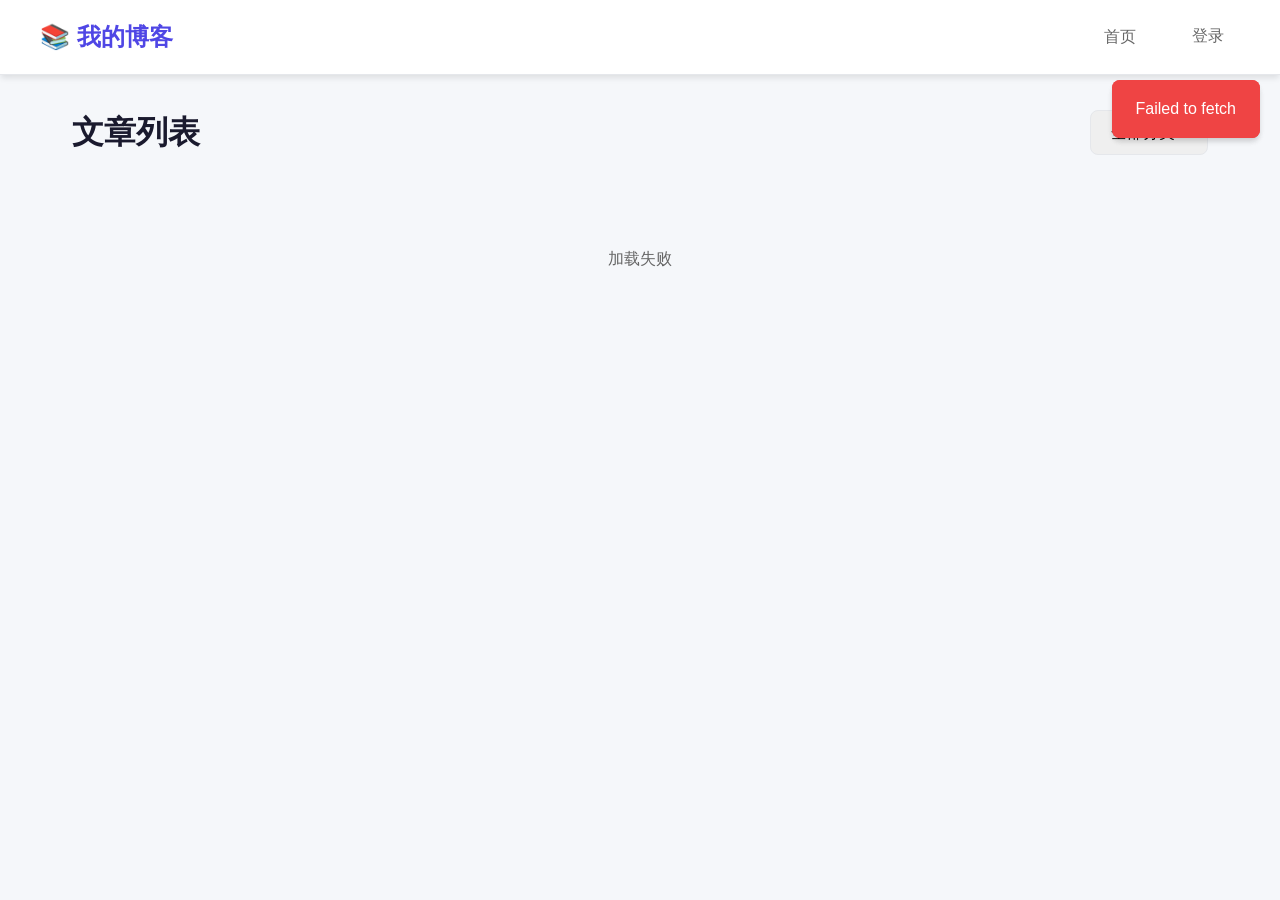
==== commit 68ce819c: "更新前端界面" ====
--- a/Fs/static/index.html
+++ b/Fs/static/index.html
@@ -6,787 +6,948 @@
     <title>博客系统</title>
     <style>
         * { margin: 0; padding: 0; box-sizing: border-box; }
+
+        :root {
+            --bg: #f5f7fa;
+            --card: #ffffff;
+            --text: #1a1a2e;
+            --text-secondary: #666;
+            --primary: #4f46e5;
+            --primary-hover: #4338ca;
+            --danger: #ef4444;
+            --border: #e5e7eb;
+            --shadow: 0 4px 6px -1px rgba(0,0,0,0.1);
+        }
+
         body {
-            font-family: -apple-system, BlinkMacSystemFont, 'Segoe UI', Roboto, 'Helvetica Neue', Arial, sans-serif;
-            background: #f5f6fa;
-            color: #2d3436;
+            font-family: -apple-system, BlinkMacSystemFont, 'Segoe UI', Roboto, sans-serif;
+            background: var(--bg);
+            color: var(--text);
             line-height: 1.6;
         }
-        .container { max-width: 900px; margin: 0 auto; padding: 20px; }
-
+
+        /* 导航栏 */
         .navbar {
-            background: #fff;
-            box-shadow: 0 2px 8px rgba(0,0,0,0.08);
-            padding: 15px 0;
+            background: var(--card);
+            border-bottom: 1px solid var(--border);
+            padding: 1rem 2rem;
             position: sticky;
             top: 0;
             z-index: 100;
-        }
-        .navbar-inner {
-            max-width: 900px;
+            box-shadow: var(--shadow);
+        }
+
+        .nav-container {
+            max-width: 1200px;
             margin: 0 auto;
-            padding: 0 20px;
             display: flex;
             justify-content: space-between;
             align-items: center;
         }
+
         .logo {
-            font-size: 22px;
-            font-weight: 700;
-            color: #6c5ce7;
+            font-size: 1.5rem;
+            font-weight: bold;
+            color: var(--primary);
             cursor: pointer;
         }
-        .nav-user {
+
+        .nav-links {
             display: flex;
+            gap: 1.5rem;
             align-items: center;
-            gap: 15px;
-            font-size: 14px;
-            color: #636e72;
-        }
+        }
+
+        .nav-links a, .nav-links button {
+            text-decoration: none;
+            color: var(--text-secondary);
+            background: none;
+            border: none;
+            font-size: 1rem;
+            cursor: pointer;
+            padding: 0.5rem 1rem;
+            border-radius: 6px;
+            transition: all 0.2s;
+        }
+
+        .nav-links a:hover, .nav-links button:hover {
+            color: var(--primary);
+            background: rgba(79, 70, 229, 0.05);
+        }
+
+        .btn-primary {
+            background: var(--primary) !important;
+            color: white !important;
+        }
+
+        .btn-primary:hover {
+            background: var(--primary-hover) !important;
+        }
+
+        /* 容器 */
+        .container {
+            max-width: 1200px;
+            margin: 2rem auto;
+            padding: 0 2rem;
+        }
+
+        /* 页面切换 */
+        .page { display: none; }
+        .page.active { display: block; animation: fadeIn 0.3s; }
+
+        @keyframes fadeIn {
+            from { opacity: 0; transform: translateY(10px); }
+            to { opacity: 1; transform: translateY(0); }
+        }
+
+        /* 卡片 */
+        .card {
+            background: var(--card);
+            border-radius: 12px;
+            padding: 2rem;
+            box-shadow: var(--shadow);
+            border: 1px solid var(--border);
+            margin-bottom: 1.5rem;
+        }
+
+        /* 表单 */
+        .form-group {
+            margin-bottom: 1.5rem;
+        }
+
+        label {
+            display: block;
+            margin-bottom: 0.5rem;
+            font-weight: 500;
+            color: var(--text);
+        }
+
+        input, textarea, select {
+            width: 100%;
+            padding: 0.75rem 1rem;
+            border: 1px solid var(--border);
+            border-radius: 8px;
+            font-size: 1rem;
+            font-family: inherit;
+            transition: border-color 0.2s;
+        }
+
+        input:focus, textarea:focus, select:focus {
+            outline: none;
+            border-color: var(--primary);
+            box-shadow: 0 0 0 3px rgba(79, 70, 229, 0.1);
+        }
+
+        textarea {
+            resize: vertical;
+            min-height: 200px;
+        }
+
         .btn {
-            padding: 8px 18px;
+            padding: 0.75rem 1.5rem;
             border: none;
+            border-radius: 8px;
+            font-size: 1rem;
+            cursor: pointer;
+            transition: all 0.2s;
+            font-weight: 500;
+        }
+
+        .btn-primary { background: var(--primary); color: white; }
+        .btn-primary:hover { background: var(--primary-hover); }
+        .btn-danger { background: var(--danger); color: white; }
+        .btn-secondary { background: var(--border); color: var(--text); }
+
+        .btn-group {
+            display: flex;
+            gap: 1rem;
+            margin-top: 1.5rem;
+        }
+
+        /* 文章列表 */
+        .post-header {
+            display: flex;
+            justify-content: space-between;
+            align-items: center;
+            margin-bottom: 1.5rem;
+            flex-wrap: wrap;
+            gap: 1rem;
+        }
+
+        .filter-bar {
+            display: flex;
+            gap: 1rem;
+            align-items: center;
+        }
+
+        .post-item {
+            padding: 1.5rem;
+            border-bottom: 1px solid var(--border);
+            cursor: pointer;
+            transition: background 0.2s;
+            border-radius: 8px;
+        }
+
+        .post-item:hover {
+            background: rgba(79, 70, 229, 0.02);
+        }
+
+        .post-item:last-child { border-bottom: none; }
+
+        .post-title {
+            font-size: 1.25rem;
+            font-weight: 600;
+            color: var(--text);
+            margin-bottom: 0.5rem;
+        }
+
+        .post-meta {
+            color: var(--text-secondary);
+            font-size: 0.875rem;
+            display: flex;
+            gap: 1rem;
+            align-items: center;
+        }
+
+        .category-tag {
+            background: rgba(79, 70, 229, 0.1);
+            color: var(--primary);
+            padding: 0.25rem 0.75rem;
+            border-radius: 20px;
+            font-size: 0.75rem;
+            font-weight: 500;
+        }
+
+        /* 分页 */
+        .pagination {
+            display: flex;
+            justify-content: center;
+            align-items: center;
+            gap: 0.5rem;
+            margin-top: 2rem;
+            padding: 1rem;
+        }
+
+        .pagination button {
+            padding: 0.5rem 1rem;
+            border: 1px solid var(--border);
+            background: var(--card);
             border-radius: 6px;
             cursor: pointer;
-            font-size: 14px;
             transition: all 0.2s;
-            text-decoration: none;
-            display: inline-block;
-        }
-        .btn-primary {
-            background: #6c5ce7;
+        }
+
+        .pagination button:hover:not(:disabled) {
+            border-color: var(--primary);
+            color: var(--primary);
+        }
+
+        .pagination button:disabled {
+            opacity: 0.5;
+            cursor: not-allowed;
+        }
+
+        .pagination .page-info {
+            color: var(--text-secondary);
+            font-size: 0.875rem;
+            padding: 0 1rem;
+        }
+
+        .pagination .current-page {
+            background: var(--primary) !important;
             color: white;
-        }
-        .btn-primary:hover { background: #5b4cdb; }
-        .btn-primary:disabled {
-            background: #a29bfe;
-            cursor: not-allowed;
-        }
-        .btn-danger {
-            background: #ff7675;
-            color: white;
-        }
-        .btn-danger:hover { background: #e84393; }
-        .btn-secondary {
-            background: #dfe6e9;
-            color: #2d3436;
-        }
-        .btn-secondary:hover { background: #b2bec3; }
-        .btn-sm { padding: 5px 12px; font-size: 13px; }
-
-        .card {
-            background: #fff;
-            border-radius: 12px;
-            padding: 24px;
-            box-shadow: 0 2px 12px rgba(0,0,0,0.06);
-            margin-bottom: 20px;
-        }
-        .card-title {
-            font-size: 20px;
-            font-weight: 600;
-            margin-bottom: 8px;
-            color: #2d3436;
-        }
-        .card-meta {
-            font-size: 13px;
-            color: #b2bec3;
-            margin-bottom: 12px;
-        }
-        .card-content {
-            color: #636e72;
+            border-color: var(--primary) !important;
+        }
+
+        /* 文章详情 */
+        .post-detail h1 {
+            font-size: 2rem;
+            margin-bottom: 1rem;
+        }
+
+        .post-detail .meta {
+            color: var(--text-secondary);
+            margin-bottom: 2rem;
+            padding-bottom: 1rem;
+            border-bottom: 1px solid var(--border);
+        }
+
+        .post-content {
+            font-size: 1.125rem;
             line-height: 1.8;
             white-space: pre-wrap;
         }
 
-        .form-group { margin-bottom: 18px; }
-        .form-label {
-            display: block;
-            margin-bottom: 6px;
-            font-size: 14px;
-            font-weight: 500;
-            color: #2d3436;
-        }
-        .form-input, .form-textarea {
-            width: 100%;
-            padding: 10px 14px;
-            border: 1px solid #dfe6e9;
-            border-radius: 8px;
-            font-size: 15px;
-            transition: border 0.2s;
-            font-family: inherit;
-        }
-        .form-input:focus, .form-textarea:focus {
-            outline: none;
-            border-color: #6c5ce7;
-        }
-        .form-textarea {
-            resize: vertical;
-            min-height: 120px;
-        }
-        .error-msg {
-            color: #e84393;
-            font-size: 13px;
-            margin-top: 6px;
-        }
-        .success-msg {
-            color: #00b894;
-            font-size: 13px;
-            margin-top: 6px;
-        }
-
-        .post-item {
-            background: #fff;
-            border-radius: 12px;
-            padding: 20px 24px;
-            margin-bottom: 16px;
-            box-shadow: 0 2px 8px rgba(0,0,0,0.04);
-            cursor: pointer;
-            transition: transform 0.2s, box-shadow 0.2s;
-        }
-        .post-item:hover {
-            transform: translateY(-2px);
-            box-shadow: 0 4px 16px rgba(0,0,0,0.08);
-        }
-        .post-item-title {
-            font-size: 18px;
-            font-weight: 600;
-            margin-bottom: 6px;
-            color: #2d3436;
-        }
-        .post-item-meta {
-            font-size: 13px;
-            color: #b2bec3;
-        }
-        .post-item-preview {
-            margin-top: 10px;
-            color: #636e72;
-            font-size: 14px;
-            line-height: 1.6;
-            display: -webkit-box;
-            -webkit-line-clamp: 2;
-            -webkit-box-orient: vertical;
-            overflow: hidden;
-        }
-
-        .image-grid {
+        /* 附件 */
+        .attachment-grid {
             display: grid;
             grid-template-columns: repeat(auto-fill, minmax(150px, 1fr));
-            gap: 12px;
-            margin-top: 16px;
-        }
-        .image-item {
+            gap: 1rem;
+            margin-top: 1rem;
+        }
+
+        .attachment-item {
             position: relative;
             border-radius: 8px;
             overflow: hidden;
-            aspect-ratio: 1;
-            background: #f5f6fa;
-        }
-        .image-item img {
+            border: 1px solid var(--border);
+            background: var(--card);
+        }
+
+        .attachment-item img {
             width: 100%;
-            height: 100%;
+            height: 120px;
             object-fit: cover;
-            cursor: zoom-in;
-        }
-        .image-delete {
+        }
+
+        .attachment-info {
+            padding: 0.5rem;
+            font-size: 0.75rem;
+            color: var(--text-secondary);
+        }
+
+        .attachment-delete {
             position: absolute;
-            top: 6px;
-            right: 6px;
-            background: rgba(0,0,0,0.6);
+            top: 4px;
+            right: 4px;
+            background: var(--danger);
             color: white;
             border: none;
+            border-radius: 50%;
             width: 24px;
             height: 24px;
-            border-radius: 50%;
             cursor: pointer;
-            font-size: 16px;
-            line-height: 1;
-            display: flex;
-            align-items: center;
-            justify-content: center;
-        }
+            font-size: 12px;
+        }
+
         .upload-area {
-            border: 2px dashed #dfe6e9;
+            border: 2px dashed var(--border);
             border-radius: 12px;
-            padding: 30px;
+            padding: 2rem;
             text-align: center;
+            margin: 1rem 0;
             cursor: pointer;
             transition: all 0.2s;
-            margin-top: 16px;
-            position: relative;
-        }
+        }
+
         .upload-area:hover {
-            border-color: #6c5ce7;
-            background: #f8f9ff;
-        }
-        .upload-area input { display: none; }
-        .upload-hint {
-            color: #b2bec3;
-            font-size: 14px;
-        }
-        .upload-loading {
-            position: absolute;
-            top: 0; left: 0; right: 0; bottom: 0;
-            background: rgba(255,255,255,0.9);
-            display: flex;
-            align-items: center;
-            justify-content: center;
-            border-radius: 12px;
-            color: #6c5ce7;
+            border-color: var(--primary);
+            background: rgba(79, 70, 229, 0.02);
+        }
+
+        .upload-area.dragover {
+            border-color: var(--primary);
+            background: rgba(79, 70, 229, 0.05);
+        }
+
+        /* 提示消息 */
+        .toast {
+            position: fixed;
+            top: 80px;
+            right: 20px;
+            padding: 1rem 1.5rem;
+            border-radius: 8px;
+            color: white;
             font-weight: 500;
-        }
-
-        .page { display: none; animation: fadeIn 0.3s; }
-        .page.active { display: block; }
-        @keyframes fadeIn {
-            from { opacity: 0; transform: translateY(10px); }
-            to { opacity: 1; transform: translateY(0); }
+            z-index: 1000;
+            animation: slideIn 0.3s;
+            box-shadow: var(--shadow);
+        }
+
+        .toast.success { background: #10b981; }
+        .toast.error { background: var(--danger); }
+
+        @keyframes slideIn {
+            from { transform: translateX(100%); opacity: 0; }
+            to { transform: translateX(0); opacity: 1; }
+        }
+
+        /* 响应式 */
+        @media (max-width: 768px) {
+            .container { padding: 0 1rem; }
+            .nav-links span { display: none; }
+            .post-header { flex-direction: column; align-items: flex-start; }
+            .filter-bar { width: 100%; }
+            .filter-bar select { flex: 1; }
         }
 
         .empty-state {
             text-align: center;
-            padding: 60px 20px;
-            color: #b2bec3;
-        }
-        .empty-state-icon {
-            font-size: 48px;
-            margin-bottom: 12px;
-        }
-
-        .tabs {
-            display: flex;
-            gap: 0;
-            margin-bottom: 24px;
-            border-bottom: 2px solid #dfe6e9;
-        }
-        .tab {
-            padding: 10px 24px;
-            cursor: pointer;
-            border-bottom: 2px solid transparent;
-            margin-bottom: -2px;
-            color: #636e72;
-            font-weight: 500;
-        }
-        .tab.active {
-            color: #6c5ce7;
-            border-bottom-color: #6c5ce7;
-        }
-
-        .action-bar {
-            display: flex;
-            gap: 10px;
-            margin-bottom: 20px;
-            justify-content: space-between;
-            align-items: center;
-        }
-
-        @media (max-width: 600px) {
-            .container { padding: 12px; }
-            .card { padding: 16px; }
-            .image-grid { grid-template-columns: repeat(3, 1fr); }
-        }
+            padding: 4rem 2rem;
+            color: var(--text-secondary);
+        }
+
+        .empty-state svg {
+            width: 64px;
+            height: 64px;
+            margin-bottom: 1rem;
+            opacity: 0.3;
+        }
+
+        .loading {
+            text-align: center;
+            padding: 3rem;
+            color: var(--text-secondary);
+        }
+
+        .spinner {
+            display: inline-block;
+            width: 20px;
+            height: 20px;
+            border: 2px solid var(--border);
+            border-top-color: var(--primary);
+            border-radius: 50%;
+            animation: spin 0.8s linear infinite;
+        }
+
+        @keyframes spin { to { transform: rotate(360deg); } }
     </style>
 </head>
 <body>
 
-<div class="navbar">
-    <div class="navbar-inner">
-        <div class="logo" onclick="showPage('list')">📚 我的博客</div>
-        <div class="nav-user" id="navUser">
-            <span>加载中...</span>
+<!-- 导航栏 -->
+<nav class="navbar">
+    <div class="nav-container">
+        <div class="logo" onclick="router('home')">📚 我的博客</div>
+        <div class="nav-links">
+            <a href="#" onclick="router('home')">首页</a>
+            <a href="#" onclick="router('new-post')" id="nav-new-post" style="display:none">写文章</a>
+            <button onclick="router('login')" id="nav-login">登录</button>
+            <button onclick="logout()" id="nav-logout" style="display:none">退出</button>
         </div>
     </div>
-</div>
+</nav>
 
 <div class="container">
 
-    <!-- 登录/注册 -->
-    <div class="page active" id="page-auth">
-        <div class="card" style="max-width: 420px; margin: 40px auto;">
-            <div class="tabs">
-                <div class="tab active" onclick="switchAuthTab('login')">登录</div>
-                <div class="tab" onclick="switchAuthTab('register')">注册</div>
-            </div>
-
-            <div id="auth-login">
+    <!-- 登录/注册页 -->
+    <div id="page-auth" class="page">
+        <div class="card" style="max-width: 400px; margin: 4rem auto;">
+            <h2 id="auth-title">登录</h2>
+            <form id="auth-form" onsubmit="handleAuth(event)">
                 <div class="form-group">
-                    <label class="form-label">用户名</label>
-                    <input type="text" class="form-input" id="loginUsername" placeholder="请输入用户名">
+                    <label>用户名</label>
+                    <input type="text" id="auth-username" required placeholder="请输入用户名">
                 </div>
                 <div class="form-group">
-                    <label class="form-label">密码</label>
-                    <input type="password" class="form-input" id="loginPassword" placeholder="请输入密码">
+                    <label>密码</label>
+                    <input type="password" id="auth-password" required placeholder="请输入密码">
                 </div>
-                <div class="error-msg" id="loginError"></div>
-                <button class="btn btn-primary" style="width:100%" onclick="handleLogin()">登 录</button>
+                <button type="submit" class="btn btn-primary" style="width:100%" id="auth-btn">登录</button>
+            </form>
+            <p style="text-align:center; margin-top:1rem; color:var(--text-secondary)">
+                <span id="auth-toggle-text">还没有账号？</span>
+                <a href="#" onclick="toggleAuthMode()" id="auth-toggle-link">去注册</a>
+            </p>
+        </div>
+    </div>
+
+    <!-- 文章列表页 -->
+    <div id="page-home" class="page active">
+        <div class="post-header">
+            <h1>文章列表</h1>
+            <div class="filter-bar">
+                <select id="category-filter" onchange="loadPosts(1)">
+                    <option value="">全部分类</option>
+                </select>
+                <button class="btn btn-primary" onclick="router('new-post')" id="btn-new-post" style="display:none">+ 写文章</button>
             </div>
-
-            <div id="auth-register" style="display:none">
+        </div>
+        <div id="posts-container">
+            <div class="loading"><div class="spinner"></div> 加载中...</div>
+        </div>
+        <div class="pagination" id="pagination" style="display:none"></div>
+    </div>
+
+    <!-- 文章详情页 -->
+    <div id="page-detail" class="page">
+        <div class="card post-detail">
+            <div id="post-content-area">
+                <div class="loading"><div class="spinner"></div> 加载中...</div>
+            </div>
+        </div>
+
+        <!-- 附件区域 -->
+        <div class="card" id="attachments-section" style="display:none">
+            <h3>📎 附件</h3>
+            <div id="attachments-list" class="attachment-grid"></div>
+            <div class="pagination" id="attach-pagination" style="display:none"></div>
+        </div>
+    </div>
+
+    <!-- 创建/编辑文章页 -->
+    <div id="page-editor" class="page">
+        <div class="card">
+            <h2 id="editor-title">写文章</h2>
+            <form id="post-form" onsubmit="savePost(event)">
+                <input type="hidden" id="post-id">
                 <div class="form-group">
-                    <label class="form-label">用户名</label>
-                    <input type="text" class="form-input" id="regUsername" placeholder="设置用户名">
+                    <label>标题</label>
+                    <input type="text" id="post-title" required placeholder="请输入文章标题">
                 </div>
                 <div class="form-group">
-                    <label class="form-label">密码</label>
-                    <input type="password" class="form-input" id="regPassword" placeholder="设置密码">
+                    <label>分类</label>
+                    <select id="post-category">
+                        <option value="">选择分类</option>
+                    </select>
                 </div>
-                <div class="error-msg" id="regError"></div>
-                <button class="btn btn-primary" style="width:100%" onclick="handleRegister()">注 册</button>
+                <div class="form-group">
+                    <label>内容</label>
+                    <textarea id="post-content" required placeholder="支持 Markdown 格式..."></textarea>
+                </div>
+                <div class="btn-group">
+                    <button type="submit" class="btn btn-primary">保存文章</button>
+                    <button type="button" class="btn btn-secondary" onclick="router('home')">取消</button>
+                </div>
+            </form>
+        </div>
+
+        <!-- 图片上传（仅编辑模式显示） -->
+        <div class="card" id="upload-section" style="display:none">
+            <h3>📤 上传图片</h3>
+            <div class="upload-area" id="upload-area" onclick="document.getElementById('file-input').click()">
+                <p>点击或拖拽图片到此处上传</p>
+                <p style="font-size:0.875rem; color:var(--text-secondary); margin-top:0.5rem">支持 JPG、PNG、GIF、WebP，最大 5MB</p>
+            </div>
+            <input type="file" id="file-input" accept="image/*" style="display:none" onchange="handleFileSelect(event)">
+
+            <h4 style="margin-top:1.5rem">已上传图片</h4>
+            <div id="editor-attachments" class="attachment-grid"></div>
+        </div>
+    </div>
+
+</div>
+
+<script>
+// ==================== 配置 ====================
+const API_BASE = 'http://localhost:8000';  // 修改为你的后端地址
+let currentToken = localStorage.getItem('token') || null;
+let currentUser = null;
+let authMode = 'login'; // 'login' 或 'register'
+let postsCache = { data: [], total: 0 };
+let currentPostId = null;
+
+// ==================== 工具函数 ====================
+function $(id) { return document.getElementById(id); }
+
+function showToast(message, type = 'success') {
+    const toast = document.createElement('div');
+    toast.className = `toast ${type}`;
+    toast.textContent = message;
+    document.body.appendChild(toast);
+    setTimeout(() => toast.remove(), 3000);
+}
+
+async function api(url, options = {}) {
+    const opts = {
+        headers: {
+            'Accept': 'application/json',
+            ...(options.body instanceof FormData ? {} : { 'Content-Type': 'application/json' }),
+            ...(currentToken ? { 'Authorization': `Bearer ${currentToken}` } : {})
+        },
+        ...options
+    };
+
+    try {
+        const res = await fetch(API_BASE + url, opts);
+        const data = res.headers.get('content-type')?.includes('json') ? await res.json() : null;
+
+        if (!res.ok) {
+            throw new Error(data?.detail || `请求失败: ${res.status}`);
+        }
+        return data;
+    } catch (err) {
+        showToast(err.message, 'error');
+        throw err;
+    }
+}
+
+// ==================== 路由 ====================
+function router(page, param = null) {
+    document.querySelectorAll('.page').forEach(p => p.classList.remove('active'));
+
+    switch(page) {
+        case 'home':
+            $('page-home').classList.add('active');
+            loadPosts(1);
+            loadCategories();
+            break;
+        case 'login':
+            $('page-auth').classList.add('active');
+            break;
+        case 'detail':
+            $('page-detail').classList.add('active');
+            loadPostDetail(param);
+            break;
+        case 'new-post':
+            if (!currentToken) { router('login'); return; }
+            $('page-editor').classList.add('active');
+            $('editor-title').textContent = '写文章';
+            $('post-form').reset();
+            $('post-id').value = '';
+            $('upload-section').style.display = 'none';
+            loadCategoriesForSelect();
+            break;
+        case 'edit-post':
+            if (!currentToken) { router('login'); return; }
+            $('page-editor').classList.add('active');
+            $('editor-title').textContent = '编辑文章';
+            loadPostForEdit(param);
+            break;
+    }
+
+    updateNav();
+}
+
+function updateNav() {
+    const isLogin = !!currentToken;
+    $('nav-login').style.display = isLogin ? 'none' : 'inline-block';
+    $('nav-logout').style.display = isLogin ? 'inline-block' : 'none';
+    $('nav-new-post').style.display = isLogin ? 'inline-block' : 'none';
+    $('btn-new-post').style.display = isLogin ? 'inline-block' : 'none';
+}
+
+// ==================== 认证 ====================
+function toggleAuthMode() {
+    authMode = authMode === 'login' ? 'register' : 'login';
+    $('auth-title').textContent = authMode === 'login' ? '登录' : '注册';
+    $('auth-btn').textContent = authMode === 'login' ? '登录' : '注册';
+    $('auth-toggle-text').textContent = authMode === 'login' ? '还没有账号？' : '已有账号？';
+    $('auth-toggle-link').textContent = authMode === 'login' ? '去注册' : '去登录';
+}
+
+async function handleAuth(e) {
+    e.preventDefault();
+    const username = $('auth-username').value;
+    const password = $('auth-password').value;
+
+    try {
+        if (authMode === 'register') {
+            await api('/register', {
+                method: 'POST',
+                body: JSON.stringify({ username, password })
+            });
+            showToast('注册成功，请登录');
+            toggleAuthMode();
+        } else {
+            // 登录使用 form-data（OAuth2PasswordRequestForm）
+            const formData = new URLSearchParams();
+            formData.append('username', username);
+            formData.append('password', password);
+
+            const data = await api('/login', {
+                method: 'POST',
+                headers: { 'Content-Type': 'application/x-www-form-urlencoded' },
+                body: formData
+            });
+
+            currentToken = data.access_token;
+            localStorage.setItem('token', currentToken);
+            showToast('登录成功');
+            router('home');
+        }
+    } catch (err) {
+        // 错误已在 api() 中提示
+    }
+}
+
+function logout() {
+    currentToken = null;
+    localStorage.removeItem('token');
+    showToast('已退出登录');
+    router('home');
+}
+
+// ==================== 分类 ====================
+async function loadCategories() {
+    try {
+        const cats = await api('/categories');
+        const select = $('category-filter');
+        select.innerHTML = '<option value="">全部分类</option>';
+        cats.forEach(c => {
+            select.innerHTML += `<option value="${c.id}">${c.name}</option>`;
+        });
+    } catch (e) {}
+}
+
+async function loadCategoriesForSelect() {
+    try {
+        const cats = await api('/categories');
+        const select = $('post-category');
+        select.innerHTML = '<option value="">选择分类</option>';
+        cats.forEach(c => {
+            select.innerHTML += `<option value="${c.id}">${c.name}</option>`;
+        });
+    } catch (e) {}
+}
+
+// ==================== 文章列表 ====================
+async function loadPosts(page = 1) {
+    const limit = 10;
+    const skip = (page - 1) * limit;
+    const categoryId = $('category-filter').value;
+
+    let url = `/posts?skip=${skip}&limit=${limit}`;
+    if (categoryId) url += `&category_id=${categoryId}`;
+
+    try {
+        const data = await api(url);
+        postsCache = data;
+        renderPosts(data.data);
+        renderPagination(data.total, limit, page, 'pagination', loadPosts);
+    } catch (e) {
+        $('posts-container').innerHTML = '<div class="empty-state">加载失败</div>';
+    }
+}
+
+function renderPosts(posts) {
+    const container = $('posts-container');
+    if (!posts || posts.length === 0) {
+        container.innerHTML = `
+            <div class="empty-state">
+                <svg viewBox="0 0 24 24" fill="none" stroke="currentColor" stroke-width="2">
+                    <path d="M9 12h6m-6 4h6m2 5H7a2 2 0 01-2-2V5a2 2 0 012-2h5.586a1 1 0 01.707.293l5.414 5.414a1 1 0 01.293.707V19a2 2 0 01-2 2z"/>
+                </svg>
+                <p>暂无文章</p>
+            </div>`;
+        return;
+    }
+
+    container.innerHTML = posts.map(post => `
+        <div class="post-item" onclick="router('detail', ${post.id})">
+            <div class="post-title">${escapeHtml(post.title)}</div>
+            <div class="post-meta">
+                <span>👤 ${escapeHtml(post.author)}</span>
+                <span>📅 ${formatDate(post.created_at)}</span>
+                ${post.category_name ? `<span class="category-tag">${escapeHtml(post.category_name)}</span>` : ''}
             </div>
         </div>
-    </div>
-
-    <!-- 文章列表 -->
-    <div class="page" id="page-list">
-        <div class="action-bar">
-            <h2 style="font-size:20px">文章列表</h2>
-            <button class="btn btn-primary" onclick="showCreatePost()">✚ 写文章</button>
-        </div>
-        <div id="postList"></div>
-    </div>
-
-    <!-- 文章详情 -->
-    <div class="page" id="page-detail">
-        <div class="card">
-            <button class="btn btn-secondary btn-sm" onclick="showPage('list')" style="margin-bottom:16px">← 返回列表</button>
-            <div class="card-title" id="detailTitle"></div>
-            <div class="card-meta" id="detailMeta"></div>
-            <div class="card-content" id="detailContent"></div>
-
-            <div style="margin-top:24px">
-                <h3 style="font-size:16px;margin-bottom:12px;color:#636e72">📎 附件图片</h3>
-                <div class="image-grid" id="detailImages"></div>
-
-                <div class="upload-area" id="detailUploadArea" style="display:none">
-                    <input type="file" id="detailFileInput" accept="image/*" onchange="handleUploadImage(event)">
-                    <div class="upload-hint" onclick="document.getElementById('detailFileInput').click()">
-                        📤 点击上传图片<br>
-                        <small style="color:#b2bec3">支持 jpg/png/gif/webp，最大5MB</small>
-                    </div>
-                    <div class="upload-loading" id="uploadLoading" style="display:none">
-                        上传中...
-                    </div>
-                </div>
-                <div class="error-msg" id="uploadError"></div>
-                <div class="success-msg" id="uploadSuccess"></div>
-            </div>
-
-            <div style="margin-top:24px;display:flex;gap:10px" id="detailActions"></div>
-        </div>
-    </div>
-
-    <!-- 编辑文章 -->
-    <div class="page" id="page-edit">
-        <div class="card">
-            <h2 class="card-title" id="editTitle">写文章</h2>
-            <div class="form-group" style="margin-top:20px">
-                <label class="form-label">标题</label>
-                <input type="text" class="form-input" id="editPostTitle" placeholder="文章标题">
-            </div>
-            <div class="form-group">
-                <label class="form-label">内容</label>
-                <textarea class="form-textarea" id="editPostContent" placeholder="文章内容..."></textarea>
-            </div>
-            <div class="error-msg" id="editError"></div>
-            <div style="display:flex;gap:10px">
-                <button class="btn btn-primary" onclick="handleSavePost()">保 存</button>
-                <button class="btn btn-secondary" onclick="showPage('list')">取 消</button>
-            </div>
-        </div>
-    </div>
-
-</div>
-
-<script>
-// ==================== 配置 ====================
-const API_BASE = 'http://localhost:8000';
-
-// ==================== 状态（关键修复：从 localStorage 恢复 currentUser）====================
-let currentToken = localStorage.getItem('blog_token') || null;
-let currentUser = JSON.parse(localStorage.getItem('blog_user') || 'null');
-let postsCache = [];
-let currentPostId = null;
-let editingPostId = null;
-
-// ==================== API 封装 ====================
-async function apiGet(path) {
-    const headers = {};
-    if (currentToken) headers['Authorization'] = `Bearer ${currentToken}`;
-    const res = await fetch(API_BASE + path, { headers });
-    if (res.status === 401) { logout(); throw new Error('登录已过期，请重新登录'); }
-    if (!res.ok) {
-        const err = await res.json().catch(() => ({}));
-        throw new Error(err.detail || `请求失败: ${res.status}`);
-    }
-    return res.json();
-}
-
-async function apiPost(path, data, isJson = true) {
-    const opts = {
-        method: 'POST',
-        headers: {}
-    };
-
-    if (currentToken) {
-        opts.headers['Authorization'] = `Bearer ${currentToken}`;
-    }
-
-    if (isJson) {
-        opts.headers['Content-Type'] = 'application/json';
-        opts.body = JSON.stringify(data);
-    } else {
-        opts.body = data;
-    }
-
-    const res = await fetch(API_BASE + path, opts);
-
-    if (res.status === 401) {
-        logout();
-        throw new Error('登录已过期，请重新登录');
-    }
-    if (!res.ok) {
-        const text = await res.text();
-        let err;
-        try { err = JSON.parse(text); } catch { err = {}; }
-        throw new Error(err.detail || `请求失败: ${res.status} ${res.statusText}`);
-    }
-    return res.json();
-}
-
-async function apiPut(path, data) {
-    const res = await fetch(API_BASE + path, {
-        method: 'PUT',
-        headers: {
-            'Authorization': `Bearer ${currentToken}`,
-            'Content-Type': 'application/json'
-        },
-        body: JSON.stringify(data)
-    });
-    if (res.status === 401) { logout(); throw new Error('登录已过期'); }
-    if (!res.ok) {
-        const err = await res.json().catch(() => ({}));
-        throw new Error(err.detail || `请求失败: ${res.status}`);
-    }
-    return res.json();
-}
-
-async function apiDelete(path) {
-    const res = await fetch(API_BASE + path, {
-        method: 'DELETE',
-        headers: { 'Authorization': `Bearer ${currentToken}` }
-    });
-    if (res.status === 401) { logout(); throw new Error('登录已过期'); }
-    if (!res.ok) {
-        const err = await res.json().catch(() => ({}));
-        throw new Error(err.detail || `请求失败: ${res.status}`);
-    }
-    return res.status === 204 ? null : res.json();
-}
-
-// ==================== 页面切换 ====================
-function showPage(page) {
-    document.querySelectorAll('.page').forEach(p => p.classList.remove('active'));
-    document.getElementById('page-' + page).classList.add('active');
-
-    if (page === 'list') loadPosts();
-    if (page === 'detail') loadPostDetail(currentPostId);
-}
-
-function switchAuthTab(tab) {
-    document.querySelectorAll('.tab').forEach(t => t.classList.remove('active'));
-    event.target.classList.add('active');
-    document.getElementById('auth-login').style.display = tab === 'login' ? 'block' : 'none';
-    document.getElementById('auth-register').style.display = tab === 'login' ? 'none' : 'block';
-    document.getElementById('loginError').textContent = '';
-    document.getElementById('regError').textContent = '';
-}
-
-// ==================== 认证 ====================
-async function checkAuth() {
-    if (!currentToken) {
-        renderNav();
-        showPage('auth');
+    `).join('');
+}
+
+// ==================== 分页组件 ====================
+function renderPagination(total, limit, currentPage, containerId, callback) {
+    const totalPages = Math.ceil(total / limit);
+    const container = $(containerId);
+
+    if (totalPages <= 1) {
+        container.style.display = 'none';
         return;
     }
-    try {
-        await loadPosts();
-        renderNav();        // 关键修复：加载成功后刷新导航栏
-        showPage('list');
+    container.style.display = 'flex';
+
+    let html = `<button onclick="${callback.name}(${currentPage - 1})" ${currentPage === 1 ? 'disabled' : ''}>上一页</button>`;
+
+    // 显示页码，最多显示5个
+    let start = Math.max(1, currentPage - 2);
+    let end = Math.min(totalPages, start + 4);
+    if (end - start < 4) start = Math.max(1, end - 4);
+
+    for (let i = start; i <= end; i++) {
+        html += `<button onclick="${callback.name}(${i})" class="${i === currentPage ? 'current-page' : ''}">${i}</button>`;
+    }
+
+    html += `<button onclick="${callback.name}(${currentPage + 1})" ${currentPage === totalPages ? 'disabled' : ''}>下一页</button>`;
+    html += `<span class="page-info">共 ${total} 条，${totalPages} 页</span>`;
+
+    container.innerHTML = html;
+}
+
+// ==================== 文章详情 ====================
+async function loadPostDetail(postId) {
+    currentPostId = postId;
+    $('post-content-area').innerHTML = '<div class="loading"><div class="spinner"></div> 加载中...</div>';
+    $('attachments-section').style.display = 'none';
+
+    try {
+        const post = await api(`/posts/${postId}`);
+        // 注意后端返回的是数组或对象，兼容处理
+        const data = Array.isArray(post) ? post[0] : post;
+
+        const isOwner = currentUser && data.user_id === currentUser.id;
+
+        $('post-content-area').innerHTML = `
+            <h1>${escapeHtml(data.title)}</h1>
+            <div class="meta">
+                <span>👤 ${escapeHtml(data.author)}</span>
+                <span>📅 ${formatDate(data.created_at)}</span>
+                ${data.category_name ? `<span class="category-tag">${escapeHtml(data.category_name)}</span>` : ''}
+                ${currentToken ? `
+                    <span style="margin-left:auto">
+                        <button class="btn btn-secondary" onclick="event.stopPropagation(); router('edit-post', ${data.id})" style="padding:0.25rem 0.75rem; font-size:0.875rem">编辑</button>
+                        <button class="btn btn-danger" onclick="event.stopPropagation(); deletePost(${data.id})" style="padding:0.25rem 0.75rem; font-size:0.875rem; margin-left:0.5rem">删除</button>
+                    </span>
+                ` : ''}
+            </div>
+            <div class="post-content">${escapeHtml(data.content)}</div>
+        `;
+
+        // 加载附件
+        loadAttachments(postId, 1);
+        $('attachments-section').style.display = 'block';
     } catch (e) {
-        logout();
+        $('post-content-area').innerHTML = '<div class="empty-state">文章不存在或加载失败</div>';
     }
 }
 
-function renderNav() {
-    const el = document.getElementById('navUser');
-    if (currentToken && currentUser) {
-        el.innerHTML = `
-            <span>👤 ${currentUser.username}</span>
-            <button class="btn btn-danger btn-sm" onclick="logout()">退出</button>
-        `;
-    } else {
-        el.innerHTML = `<span>未登录</span>`;
+async function deletePost(postId) {
+    if (!confirm('确定要删除这篇文章吗？')) return;
+    try {
+        await api(`/posts/${postId}`, { method: 'DELETE' });
+        showToast('删除成功');
+        router('home');
+    } catch (e) {}
+}
+
+// ==================== 编辑器 ====================
+async function loadPostForEdit(postId) {
+    try {
+        const post = await api(`/posts/${postId}`);
+        const data = Array.isArray(post) ? post[0] : post;
+
+        $('post-id').value = data.id;
+        $('post-title').value = data.title;
+        $('post-content').value = data.content;
+
+        await loadCategoriesForSelect();
+        $('post-category').value = data.category_id || '';
+
+        $('upload-section').style.display = 'block';
+        loadEditorAttachments(postId, 1);
+    } catch (e) {
+        showToast('加载文章失败', 'error');
     }
 }
 
-async function handleLogin() {
-    const username = document.getElementById('loginUsername').value.trim();
-    const password = document.getElementById('loginPassword').value;
-    const errorEl = document.getElementById('loginError');
-
-    if (!username || !password) {
-        errorEl.textContent = '请填写完整信息';
-        return;
-    }
-
-    try {
-        const formData = new URLSearchParams();
-        formData.append('username', username);
-        formData.append('password', password);
-
-        const res = await fetch(API_BASE + '/login', {
+async function savePost(e) {
+    e.preventDefault();
+    const postId = $('post-id').value;
+    const payload = {
+        title: $('post-title').value,
+        content: $('post-content').value,
+        category_id: $('post-category').value ? parseInt($('post-category').value) : null
+    };
+
+    try {
+        if (postId) {
+            await api(`/posts/${postId}`, {
+                method: 'PUT',
+                body: JSON.stringify(payload)
+            });
+            showToast('更新成功');
+            router('detail', parseInt(postId));
+        } else {
+            const res = await api('/posts', {
+                method: 'POST',
+                body: JSON.stringify(payload)
+            });
+            showToast('发布成功');
+            router('detail', res.id);
+        }
+    } catch (e) {}
+}
+
+// ==================== 附件管理 ====================
+async function loadAttachments(postId, page = 1) {
+    const limit = 8;
+    const skip = (page - 1) * limit;
+
+    try {
+        const data = await api(`/post/${postId}/attachments?skip=${skip}&limit=${limit}`);
+        const container = $('attachments-list');
+
+        if (!data.data || data.data.length === 0) {
+            container.innerHTML = '<p style="color:var(--text-secondary); grid-column:1/-1">暂无附件</p>';
+            $('attach-pagination').style.display = 'none';
+            return;
+        }
+
+        container.innerHTML = data.data.map(att => `
+            <div class="attachment-item">
+                <img src="${API_BASE}${att.url}" alt="${escapeHtml(att.original_name)}"
+                     onerror="this.src='data:image/svg+xml,<svg xmlns=%22http://www.w3.org/2000/svg%22 viewBox=%220 0 24 24%22 fill=%22none%22 stroke=%22%23999%22 stroke-width=%222%22><rect x=%223%22 y=%223%22 width=%2218%22 height=%2218%22 rx=%222%22/><circle cx=%228.5%22 cy=%228.5%22 r=%221.5%22/><path d=%22M21 15l-5-5L5 21%22/></svg>'">
+                <div class="attachment-info">${escapeHtml(att.original_name)}<br>${formatSize(att.file_size)}</div>
+            </div>
+        `).join('');
+
+        renderPagination(data.total, limit, page, 'attach-pagination', (p) => loadAttachments(postId, p));
+    } catch (e) {}
+}
+
+async function loadEditorAttachments(postId, page = 1) {
+    const limit = 8;
+    const skip = (page - 1) * limit;
+
+    try {
+        const data = await api(`/post/${postId}/attachments?skip=${skip}&limit=${limit}`);
+        const container = $('editor-attachments');
+
+        if (!data.data || data.data.length === 0) {
+            container.innerHTML = '<p style="color:var(--text-secondary); grid-column:1/-1">暂无图片</p>';
+            return;
+        }
+
+        container.innerHTML = data.data.map(att => `
+            <div class="attachment-item">
+                <button class="attachment-delete" onclick="deleteAttachment(${att.id})" title="删除">×</button>
+                <img src="${API_BASE}${att.url}" alt="${escapeHtml(att.original_name)}"
+                     onerror="this.style.display='none'">
+                <div class="attachment-info">${escapeHtml(att.original_name)}<br>${formatSize(att.file_size)}</div>
+            </div>
+        `).join('');
+    } catch (e) {}
+}
+
+async function handleFileSelect(e) {
+    const file = e.target.files[0];
+    if (!file || !currentPostId) return;
+
+    const formData = new FormData();
+    formData.append('file', file);
+
+    try {
+        await api(`/post/${currentPostId}/upload`, {
             method: 'POST',
-            headers: { 'Content-Type': 'application/x-www-form-urlencoded' },
             body: formData
         });
-
-        if (!res.ok) {
-            const err = await res.json();
-            throw new Error(err.detail || '登录失败');
-        }
-
-        const data = await res.json();
-        currentToken = data.access_token;
-        localStorage.setItem('blog_token', currentToken);
-
-        // 关键修复：保存用户信息到 localStorage
-        currentUser = { username };
-        localStorage.setItem('blog_user', JSON.stringify(currentUser));
-
-        renderNav();
-        await loadPosts();
-        showPage('list');
-
-        document.getElementById('loginUsername').value = '';
-        document.getElementById('loginPassword').value = '';
-        errorEl.textContent = '';
-    } catch (e) {
-        errorEl.textContent = e.message;
+        showToast('上传成功');
+        loadEditorAttachments(currentPostId, 1);
+        // 刷新详情页附件
+        if ($('page-detail').classList.contains('active')) {
+            loadAttachments(currentPostId, 1);
+        }
+    } catch (e) {}
+}
+
+async function deleteAttachment(attachmentId) {
+    if (!confirm('确定删除这张图片吗？')) return;
+    try {
+        await api(`/attachments/${attachmentId}`, { method: 'DELETE' });
+        showToast('删除成功');
+        loadEditorAttachments(currentPostId, 1);
+    } catch (e) {}
+}
+
+// 拖拽上传
+$('upload-area').addEventListener('dragover', (e) => {
+    e.preventDefault();
+    e.currentTarget.classList.add('dragover');
+});
+$('upload-area').addEventListener('dragleave', (e) => {
+    e.currentTarget.classList.remove('dragover');
+});
+$('upload-area').addEventListener('drop', (e) => {
+    e.preventDefault();
+    e.currentTarget.classList.remove('dragover');
+    const files = e.dataTransfer.files;
+    if (files.length > 0) {
+        const input = $('file-input');
+        const dt = new DataTransfer();
+        dt.items.add(files[0]);
+        input.files = dt.files;
+        handleFileSelect({ target: input });
     }
-}
-
-async function handleRegister() {
-    const username = document.getElementById('regUsername').value.trim();
-    const password = document.getElementById('regPassword').value;
-    const errorEl = document.getElementById('regError');
-
-    if (!username || !password) {
-        errorEl.textContent = '请填写完整信息';
-        return;
-    }
-
-    try {
-        await apiPost('/register', { username, password });
-        errorEl.textContent = '注册成功，请登录';
-        errorEl.style.color = '#00b894';
-        setTimeout(() => switchAuthTab('login'), 800);
-    } catch (e) {
-        errorEl.textContent = e.message;
-        errorEl.style.color = '#e84393';
-    }
-}
-
-function logout() {
-    currentToken = null;
-    currentUser = null;
-    localStorage.removeItem('blog_token');
-    localStorage.removeItem('blog_user');  // 关键修复：清除用户信息
-    renderNav();
-    showPage('auth');
-}
-
-// ==================== 文章 ====================
-async function loadPosts() {
-    try {
-        postsCache = await apiGet('/posts');
-        renderPostList();
-    } catch (e) {
-        document.getElementById('postList').innerHTML = `
-            <div class="empty-state">
-                <div class="empty-state-icon">⚠️</div>
-                <div>加载失败: ${e.message}</div>
-            </div>
-        `;
-    }
-}
-
-function renderPostList() {
-    const container = document.getElementById('postList');
-    if (!postsCache || postsCache.length === 0) {
-        container.innerHTML = `
-            <div class="empty-state">
-                <div class="empty-state-icon">📝</div>
-                <div>还没有文章，来写第一篇吧！</div>
-            </div>
-        `;
-        return;
-    }
-
-    container.innerHTML = postsCache.map(post => `
-        <div class="post-item" onclick="openPost(${post.id})">
-            <div class="post-item-title">${escapeHtml(post.title)}</div>
-            <div class="post-item-meta">👤 ${escapeHtml(post.author || '未知')} · 🕐 ${formatDate(post.created_at)}</div>
-            <div class="post-item-preview">${escapeHtml(post.content)}</div>
-        </div>
-    `).join('');
-}
-
-async function openPost(id) {
-    currentPostId = id;
-    showPage('detail');
-}
-
-async function loadPostDetail(id) {
-    try {
-        const post = await apiGet(`/posts/${id}`);
-        document.getElementById('detailTitle').textContent = post.title;
-        document.getElementById('detailMeta').innerHTML = `👤 ${escapeHtml(post.author || '未知')} · 🕐 ${formatDate(post.created_at)} · ✏️ ${formatDate(post.updated_at)}`;
-        document.getElementById('detailContent').textContent = post.content;
-
-        const isAuthor = currentUser && post.author === currentUser.username;
-        document.getElementById('detailActions').innerHTML = isAuthor ? `
-            <button class="btn btn-primary btn-sm" onclick="showEditPost(${post.id})">编辑</button>
-            <button class="btn btn-danger btn-sm" onclick="handleDeletePost(${post.id})">删除</button>
-        ` : '';
-        document.getElementById('detailUploadArea').style.display = isAuthor ? 'block' : 'none';
-
-        document.getElementById('uploadError').textContent = '';
-        document.getElementById('uploadSuccess').textContent = '';
-
-        loadPostImages(id);
-    } catch (e) {
-        alert('加载文章失败: ' + e.message);
-        showPage('list');
-    }
-}
-
-async function loadPostImages(postId) {
-    const container = document.getElementById('detailImages');
-    try {
-        const images = await apiGet(`/posts/${postId}/attachments`);
-        if (!images || images.length === 0) {
-            container.innerHTML = '<div style="color:#b2bec3;font-size:13px">暂无图片</div>';
-            return;
-        }
-        container.innerHTML = images.map(img => `
-            <div class="image-item">
-                <img src="${API_BASE}${img.url}" alt="${escapeHtml(img.original_name)}" onclick="window.open('${API_BASE}${img.url}')">
-                ${currentUser ? `<button class="image-delete" onclick="event.stopPropagation();deleteImage(${img.id})" title="删除">×</button>` : ''}
-            </div>
-        `).join('');
-    } catch (e) {
-        container.innerHTML = '<div style="color:#e84393;font-size:13px">加载图片失败: ' + e.message + '</div>';
-    }
-}
-
-function showCreatePost() {
-    editingPostId = null;
-    document.getElementById('editTitle').textContent = '写文章';
-    document.getElementById('editPostTitle').value = '';
-    document.getElementById('editPostContent').value = '';
-    document.getElementById('editError').textContent = '';
-    showPage('edit');
-}
-
-function showEditPost(id) {
-    const post = postsCache.find(p => p.id === id);
-    if (!post) return;
-    editingPostId = id;
-    document.getElementById('editTitle').textContent = '编辑文章';
-    document.getElementById('editPostTitle').value = post.title;
-    document.getElementById('editPostContent').value = post.content;
-    document.getElementById('editError').textContent = '';
-    showPage('edit');
-}
-
-async function handleSavePost() {
-    const title = document.getElementById('editPostTitle').value.trim();
-    const content = document.getElementById('editPostContent').value.trim();
-    const errorEl = document.getElementById('editError');
-
-    if (!title || !content) {
-        errorEl.textContent = '标题和内容不能为空';
-        return;
-    }
-
-    try {
-        if (editingPostId) {
-            await apiPut(`/posts/${editingPostId}`, { title, content });
-        } else {
-            await apiPost('/posts', { title, content });
-        }
-        await loadPosts();
-        showPage('list');
-    } catch (e) {
-        errorEl.textContent = e.message;
-    }
-}
-
-async function handleDeletePost(id) {
-    if (!confirm('确定要删除这篇文章吗？关联的图片也会被删除。')) return;
-    try {
-        await apiDelete(`/posts/${id}`);
-        await loadPosts();
-        showPage('list');
-    } catch (e) {
-        alert('删除失败: ' + e.message);
-    }
-}
-
-// ==================== 图片上传 & 删除 ====================
-async function handleUploadImage(event) {
-    const file = event.target.files[0];
-    if (!file) return;
-
-    const allowedTypes = ['image/jpeg', 'image/png', 'image/gif', 'image/webp'];
-    if (!allowedTypes.includes(file.type)) {
-        document.getElementById('uploadError').textContent = '不支持的文件类型，仅允许 jpg/png/gif/webp';
-        event.target.value = '';
-        return;
-    }
-    if (file.size > 5 * 1024 * 1024) {
-        document.getElementById('uploadError').textContent = '文件过大，最大允许 5MB';
-        event.target.value = '';
-        return;
-    }
-
-    const formData = new FormData();
-    formData.append('file', file);
-
-    document.getElementById('uploadLoading').style.display = 'flex';
-    document.getElementById('uploadError').textContent = '';
-    document.getElementById('uploadSuccess').textContent = '';
-
-    try {
-        const result = await apiPost(`/posts/${currentPostId}/upload`, formData, false);
-        document.getElementById('uploadSuccess').textContent = `上传成功: ${result.filename}`;
-        event.target.value = '';
-        loadPostImages(currentPostId);
-    } catch (e) {
-        document.getElementById('uploadError').textContent = '上传失败: ' + e.message;
-    } finally {
-        document.getElementById('uploadLoading').style.display = 'none';
-    }
-}
-
-async function deleteImage(attachmentId) {
-    if (!confirm('确定删除这张图片吗？')) return;
-    try {
-        await apiDelete(`/attachments/${attachmentId}`);
-        loadPostImages(currentPostId);
-    } catch (e) {
-        alert('删除失败: ' + e.message);
-    }
-}
+});
 
 // ==================== 工具函数 ====================
 function escapeHtml(text) {
@@ -802,9 +963,22 @@
     return d.toLocaleString('zh-CN');
 }
 
+function formatSize(bytes) {
+    if (bytes < 1024) return bytes + ' B';
+    if (bytes < 1024 * 1024) return (bytes / 1024).toFixed(1) + ' KB';
+    return (bytes / (1024 * 1024)).toFixed(2) + ' MB';
+}
+
 // ==================== 初始化 ====================
-renderNav();
-checkAuth();
+if (currentToken) {
+    // 尝试解析用户信息（简单处理）
+    try {
+        const payload = JSON.parse(atob(currentToken.split('.')[1]));
+        currentUser = { id: payload.sub }; // 实际应该用 sub 或 user_id
+    } catch (e) {}
+}
+
+router('home');
 </script>
 
 </body>
